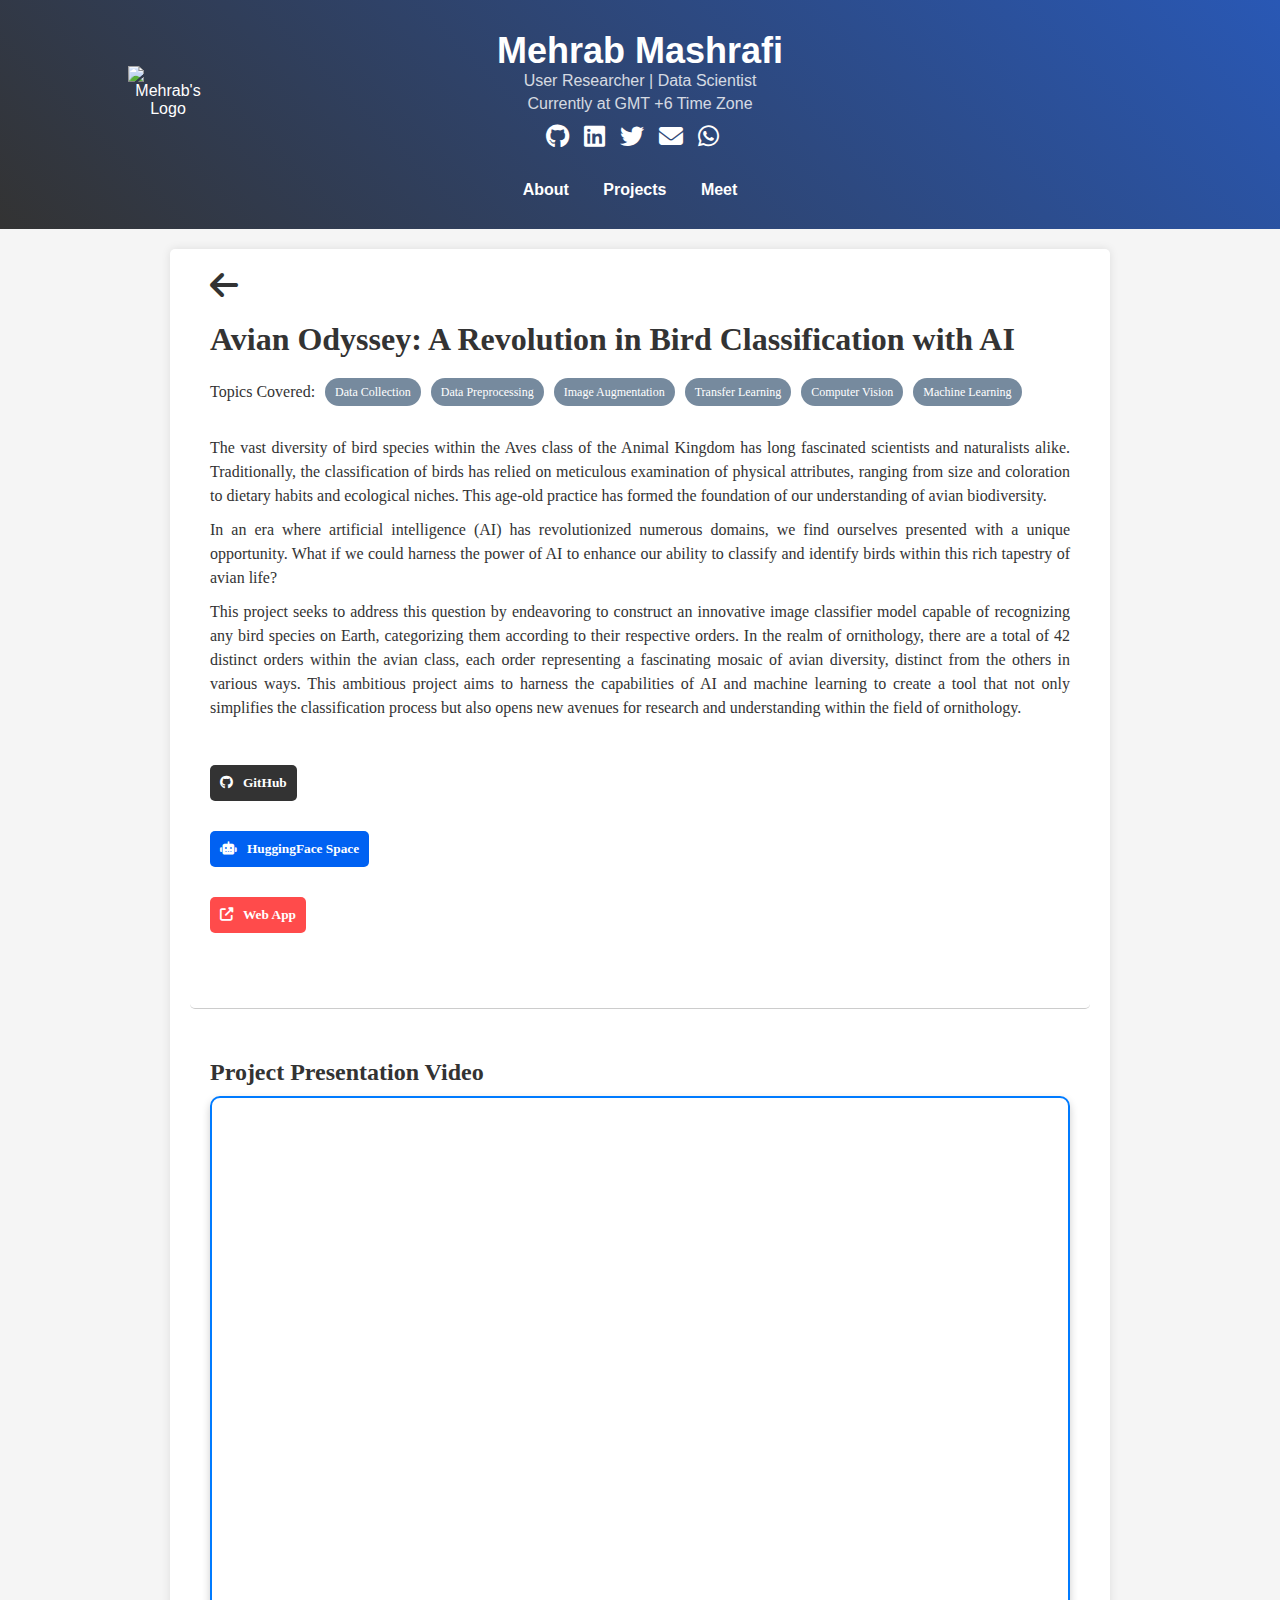
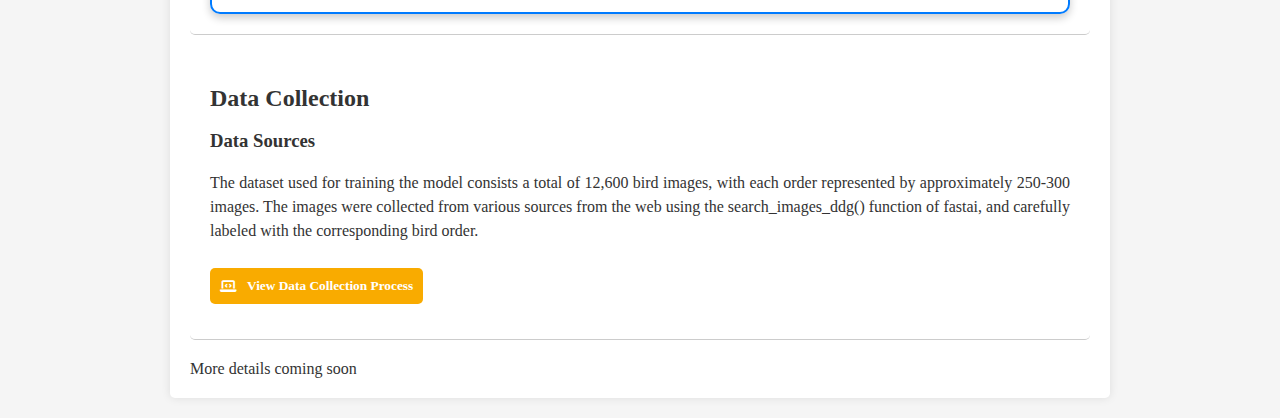
==== projects/aves-order-classifier.html @ ac67f6dd "Project files adjusted" ====
<!DOCTYPE html>
<html lang="en">
<head>
    <meta charset="UTF-8">
    <meta name="viewport" content="width=device-width, initial-scale=1.0">
    <title>Mehrab Mashrafi's Portfolio</title>
    <link rel="stylesheet" href="https://cdnjs.cloudflare.com/ajax/libs/font-awesome/6.3.0/css/all.min.css">
    <link rel="stylesheet" href="../style.css">
</head>
<body>
    <header>
        <div class="header-content">
            <div class="branding">
                <img src="..//resources/images/My Logo Gradient.svg" alt="Mehrab's Logo" class="logo"> <!-- Add your logo here -->
            </div>
            <h1>Mehrab Mashrafi</h1>
            <p>User Researcher | Data Scientist</p>
            <p>Currently at GMT +6 Time Zone</p>
            <div class="contact-icons">
                <a href="https://github.com/2mdipro7" target="_blank"><i class="fab fa-github"></i></a>
                <a href="https://www.linkedin.com/in/2mdipro7" target="_blank"><i class="fab fa-linkedin"></i></a>
                <a href="https://twitter.com/dipro7mufc" target="_blank"><i class="fab fa-twitter"></i></a>
                <a href="mailto:mm4mashrafi@gmail.com"><i class="fas fa-envelope"></i></a>
                <a href="https://wa.me/+8801794384135" target="_blank"><i class="fab fa-whatsapp"></i></a>
            </div>
            </div>
        </div>
        <nav>
            <ul>
                <li><a href="../index.html#about">About</a></li>
                <li><a href="../index.html#projects">Projects</a></li>
                <li><a href="https://calendly.com/2mdipro7" target="_blank">Meet</a></li>
            </ul>
        </nav>
    </header>

    <main>
        <a href="../index.html"  style="color: #333; margin-left: 20px;"><i class="fas fa-arrow-left fa-2x"></i></a>

        <section class="project-details">
            <h1>Avian Odyssey: A Revolution in Bird Classification with AI</h1>
                <p class="topics">
                    Topics Covered:
                    <span>Data Collection</span>
                    <span>Data Preprocessing</span>
                    <span>Image Augmentation</span>
                    <span>Transfer Learning</span>
                    <span>Computer Vision</span>
                    <span>Machine Learning</span>
                </p>    
            <p>
                The vast diversity of bird species within the Aves class of the Animal Kingdom has long fascinated scientists and naturalists alike. Traditionally, the classification of birds has relied on meticulous examination of physical attributes, ranging from size and coloration to dietary habits and ecological niches. This age-old practice has formed the foundation of our understanding of avian biodiversity.
            </p>
            <p>
                In an era where artificial intelligence (AI) has revolutionized numerous domains, we find ourselves presented with a unique opportunity. What if we could harness the power of AI to enhance our ability to classify and identify birds within this rich tapestry of avian life?
            </p>
            <p>
                This project seeks to address this question by endeavoring to construct an innovative image classifier model capable of recognizing any bird species on Earth, categorizing them according to their respective orders. In the realm of ornithology, there are a total of 42 distinct orders within the avian class, each order representing a fascinating mosaic of avian diversity, distinct from the others in various ways. This ambitious project aims to harness the capabilities of AI and machine learning to create a tool that not only simplifies the classification process but also opens new avenues for research and understanding within the field of ornithology.
            </p>
            <section class="project-links" style="border-bottom: none;">
                <ul style="list-style: none; margin-left: -60px;">
                    <li>
                        <a class="button github" href="https://github.com/2mdipro7/aves-order-classifier" target="_blank">
                            <i class="fab fa-github icon"></i>GitHub
                        </a>
                    </li>
                    <li>
                        <a class="button huggingface" href="https://huggingface.co/spaces/dipro7/aves-order-classifier" target="_blank">
                            <i class="fas fa-robot icon"></i>HuggingFace Space
                        </a>
                    </li>
                    <li>
                        <a class="button streamlit" href="https://2mdipro7.github.io/aves-order-classifier/" target="_blank">
                            <i class="fas fa-external-link-alt icon"></i>Web App
                        </a>
                    </li>
                </ul>
            </section>
        </section>

        <section class="project-video">
            <h2>Project Presentation Video</h2>
            <div class="video-container">
                <iframe width="560" height="315" src="https://www.youtube.com/embed/aUFeUa9xrOw" frameborder="0" allowfullscreen></iframe>
            </div>
        </section>

        <!-- Data Collection Section -->
        <section>
            <h2>Data Collection</h2>
            <article id="data-sources">
                <h3>Data Sources</h3>
                <p>
                    The dataset used for training the model consists a total of 12,600 bird images, with each order represented by approximately 250-300 images. The images were collected from various sources from the web using the search_images_ddg() function of fastai, and carefully labeled with the corresponding bird order.
                </p>
            </article>
            <ul style="list-style: none; margin-left: -40px;">
                <li>
                <a class="button colab" href="https://colab.research.google.com/drive/1MB6SqMxQL-d7uKEQTw1Bzv22m-Mi1ir7?usp=sharing" target="_blank">
                    <i class="fas fa-laptop-code icon"></i>View Data Collection Process
                </a>
            </li>
            </ul>
        </section>

        More details coming soon

    </main>
</body>
---- style.css ----
/* Reset some default styles */
body, h1, h2, p, ul {
    margin: 0;
    padding: 0;
}

/* Basic styling */
body {
    font-family: Georgia, 'Times New Roman', Times, serif;
    text-align: justify;
    background-color: #f5f5f5;
    color: #333;
    /*background-image: url('resources/images/benner_12.jpg'); /* Replace 'path/to/your/background-image.jpg' with the actual path to your image file */
    background-repeat: repeat; /* You can change this to 'repeat-x' or 'repeat-y' for different patterns */
    background-size: auto; /* Adjust the size as needed */
}

.branding {
    align-items: center;
    gap: 15px; /* space between logo and your name */
}

.header-content {
    position: relative;  /* make sure the header has relative positioning */
}

.logo {
    width: 80px; /* increased size from 50px to 80px */
    height: auto;
    position: absolute;
    top: 30%; 
    left: 10%; /* moved a bit more to the right */
}

/* CSS for Header */
header {
    font-family: Arial, Helvetica, sans-serif;
    background: linear-gradient(45deg, #333, #2958b5);
    color: #fff;
    text-align: center;
    padding: 20px 0;
    position: relative; /* Add position relative for pseudo-element */
}

header::before {
    content: "";
    position: absolute;
    top: 0;
    left: 0;
    right: 0;
    bottom: 0;
    background: url('path/to/your/background-image.jpg'); /* Add your background image path */
    opacity: 0.2; /* Adjust opacity as desired */
    z-index: -1; /* Place it behind the content */
}

header h1 {
    font-size: 36px;
}

/* CSS for smoother text in the header */
.header-content {
    margin-top: 10px; /* Add some top margin to separate from the name */
}

.header-content p {
    font-size: 16px; /* Adjust font size as needed for smoother appearance */
    margin-bottom: 5px; /* Add space between lines */
    opacity: 0.8; /* Adjust opacity for a subtle effect */
}

/* CSS for Contact Icons */
.contact-icons {
    display: flex;
    justify-content: center; /* Center-align icons horizontally */
    align-items: center; /* Center-align icons vertically */
    margin-top: 10px;
}

.contact-icons a {
    color: #fff; /* Set icon color to white */
    font-size: 24px; /* Increase icon size */
    margin-right: 15px; /* Adjust spacing between icons */
    text-decoration: none; /* Remove underlines from icons */
    transition: color 0.3s; /* Add hover effect for color change */
}

.contact-icons a:hover {
    color: #66b3e0; /* Change color on hover (adjust as needed) */
}

/* CSS for Navigation Bar */
nav {
    /*background: linear-gradient(45deg, #333, #603131); /* Replace with the actual background color of your header */
    /* Add any other styling you want for the navigation bar here */
    text-align: center;
    padding-top: 5px;
    margin-top: 20px;
    padding-bottom: 10px;
}

nav ul {
    list-style-type: none;
    text-align: center;
    padding-top: 5px;
}

nav li {
    display: inline;
    margin-right: 20px;
    padding: 5px;
}

nav a {
    text-decoration: none;
    color: #ffffff;
    font-weight: bold;
    transition: color 0.3s;
}

nav a:hover {
    color: #666;
}

main {
    max-width: 900px;
    margin: 20px auto;
    padding: 20px;
    background-color: #fff;
    border-radius: 5px;
    box-shadow: 0px 0px 10px rgba(0, 0, 0, 0.1);
}

h2 {
    font-size: 24px;
    margin-bottom: 10px;
}

/* Style for sections */
section {
    border-bottom: 1px solid #ccc;
    padding: 20px;
    margin-bottom: 20px;
    border-radius: 5px;
}

/* Style for section headings */
section h2 {
    font-size: 24px;
    margin-bottom: 10px;
}

/* Style for section content */
section p {
    font-size: 16px;
    line-height: 1.5; /* Improve readability with line spacing */
    margin-bottom: 10px;
}

/* Style for strong text (e.g., course names, job titles) */
section strong {
    font-weight: bold;
}

/* Add some spacing between sections */
section + section {
    margin-top: 30px;
}

/* CSS for Split Columns */
.split-columns {
    display: flex;
    justify-content: space-between;
    flex-wrap: wrap;
}

.column {
    flex: 1;
    width: 48%; /* Set to less than 50% to accommodate for spacing */
    margin-right: 2%; /* Add spacing between columns */
    background-color: #f9f9f9; /* Subtle background color for projects */
    padding: 20px;
    border-radius: 5px;
    box-shadow: 0 2px 4px rgba(0, 0, 0, 0.1); /* Subtle shadow */
    margin-bottom: 20px;
}

.column p {
    font-family: 'Gill Sans', 'Gill Sans MT', Calibri, 'Trebuchet MS', sans-serif;
}

/* Clear the margin on the last column to prevent horizontal scroll */
.column:last-child {
    margin-right: 0;
}

/* Employments */

.experience-entry {
    background-color: #f9f9f9; /* Subtle background color */
    padding: 20px;
    border-radius: 5px;
    box-shadow: 0 2px 4px rgba(0, 0, 0, 0.1); /* Subtle shadow */
    margin-bottom: 20px;
}

.experience-entry p {
    margin: 0;
    padding: 2px 0;
}

.employment-type {
    font-size: 0.8em; /* Smaller font size */
    color: #555; /* Slightly subdued color */
    font-style: italic;
}

.projects {
    background-color: #f9f9f9; /* Subtle background color for projects */
    padding: 20px;
    border-radius: 5px;
    box-shadow: 0 2px 4px rgba(0, 0, 0, 0.1); /* Subtle shadow */
    margin-bottom: 20px;
}
/* CSS for Links within <p> tags in the "Projects" section */
.projects p a {
    font-family: Georgia, 'Times New Roman', Times, serif;
    font-size: smaller;
    text-decoration: none; /* Remove underlines from links */
    color: #007BFF !important; /* Set the link color to a blue shade (adjust as needed) */
    font-weight: bold;
    transition: color 0.3s; /* Add a smooth color transition on hover */
}

.projects p a:hover {
    color: #0056b3 !important; /* Change link color on hover (adjust as needed) */
}
.projects:hover {
background-color: rgb(233, 235, 236);
}

.project-link {
    text-decoration: none; /* Remove underlines from links */
    color: inherit; /* Set the link color to a blue shade (adjust as needed) */
    font-weight: bold;
    transition: color 0.3s; /* Add a smooth color transition on hover */
}

.project-link:hover {
    color: #0056b3; /* Change link color on hover (adjust as needed) */
}


/* CSS for topic tags */
/* CSS for topic tags */
/* CSS for topic tags */
.topics {
    display: flex;
    flex-wrap: wrap;
    gap: 10px;
    align-items: center;
    margin-top: 20px;
    margin-bottom: 30px;
}

.topics span {
    background-color: #768a9e; /* Background color for tags */
    color: #fff; /* Text color for tags */
    border-radius: 20px; /* Rounded corners for tags */
    padding: 5px 10px; /* Spacing inside tags */
    font-size: 12px; /* Increase font size for better visibility */
}

/* Align tags vertically with the text */
.topics::before {
    font-weight: bold;
    display: inline-block;
    margin-right: 10px;
}


/* Individual Project Page */
/* CSS for unordered list (ul) */
section ul {
    list-style: square;
    padding: 0;
}

/* CSS for list items (li) */
section ul li {
    margin-left: 40px;
    margin-bottom: 10px;
    padding: 5px 0;
}

/* Style for links within list items */
section ul li a {
    text-decoration: none;
    color: #007BFF; /* Set the link color to a blue shade (adjust as needed) */
    font-weight: bold;
    transition: color 0.3s; /* Add a smooth color transition on hover */
}

/* Hover effect for links within list items */
section ul li a:hover {
    color: #ffffff; /* Change link color on hover (adjust as needed) */
}

/* CSS for Links within <p> tags in the "Projects" section */
section p a {
    font-family: Georgia, 'Times New Roman', Times, serif;
    font-size: smaller;
    text-decoration: none; /* Remove underlines from links */
    color: #007BFF !important; /* Set the link color to a blue shade (adjust as needed) */
    font-weight: bold;
    transition: color 0.3s; /* Add a smooth color transition on hover */
}

section p a:hover {
    color: #0056b3 !important; /* Change link color on hover (adjust as needed) */
}


/* CSS for the video container */
/* CSS for the video container */
.video-container {
    position: relative;
    padding-bottom: 56.25%; /* 16:9 aspect ratio */
    padding-top: 30px; /* Adjust for any additional content */
    height: 0;
    overflow: hidden;
    border: 2px solid #007BFF; /* Add a border */
    border-radius: 10px; /* Rounded corners */
    box-shadow: 0 4px 8px rgba(0, 0, 0, 0.2); /* Add a shadow effect */
}

/* Style for the embedded video */
.video-container iframe {
    position: absolute;
    top: 0;
    left: 0;
    width: 100%;
    height: 100%;
    border-radius: 8px; /* Match the border radius of the container */
}

/* Buttons */
.button {
    display: inline-flex;
    align-items: center;
    padding: 10px;
    margin-top: 10px;
    border: none;
    border-radius: 5px;
    color: #ffffff;
    text-decoration: none;
    font-weight: bold;
    transition: background-color 0.3s;
    font-size: smaller;
}
.github { background-color: #333; }
.github:hover { background-color: #555; }
.huggingface { background-color: #0061f2; }
.huggingface:hover { background-color: #0073f7; }
.streamlit { background-color: #ff4b4b; }
.streamlit:hover { background-color: #ff6666; }
.youtube { background-color: #FF0000; }
.youtube:hover { background-color: #ff3333; }
.tableau { background-color: #E97627; }
.tableau:hover { background-color: #EB8A45; }
.webapp {
    background-color: #4CAF50; /* Example color */
}
.webapp:hover {
    background-color: #45a049; /* Darker shade for hover effect */
}

.unavailable {
    background-color: #A9A9A9;
}
.unavailable:hover {
    background-color: #808080;
}
.proposal {
    background-color: #cce5f2;
}
.proposal:hover {
    background-color: #9bc3d8;
}

/* Colab Button Styles */
.colab {
    background-color: #f9ab00; /* Orange color for Colab */
}

.colab:hover {
    background-color: #e0a00e; /* Darker orange for hover effect */
}

        
.icon {
    margin-right: 10px;
}
.text {
    margin-top: 5px;
}

/*Footer */
footer {
    text-align: center;
    padding: 10px;
    background: linear-gradient(45deg, #333, #2958b5);
    color: #fff;
}

/* Responsive styles */
@media screen and (max-width: 768px) {
    nav ul {
        text-align: center;
    }
    nav li {
        display: block;
        margin-bottom: 10px;
    }
    body {
        text-align: left;
    }
    .logo {
        display: none;/
    }

    /* Adjust the starting position of the text */
    .header-text {
        margin-top: 70px; /* space equivalent to the height of the logo + some extra spacing */
    }
}



/* tables */
.table-responsive {
    overflow-x: auto; /* Enable horizontal scrolling */
}
table {
    width: 100%;
    max-width: 100%; /* Prevent any overflow on the table itself */
    margin-bottom: 1rem;
    border-collapse: collapse;
    margin-top: 20px;
}

table, th, td {
    border: 1px solid #ddd;
    text-align: left;
    padding: 8px;
    white-space: nowrap; /* Prevents cells from wrapping content to the next line */
}

th {
    background-color: #f2f2f2;
}

td {
    background-color: #ffffff;
}

/* Add your own color scheme and styling */
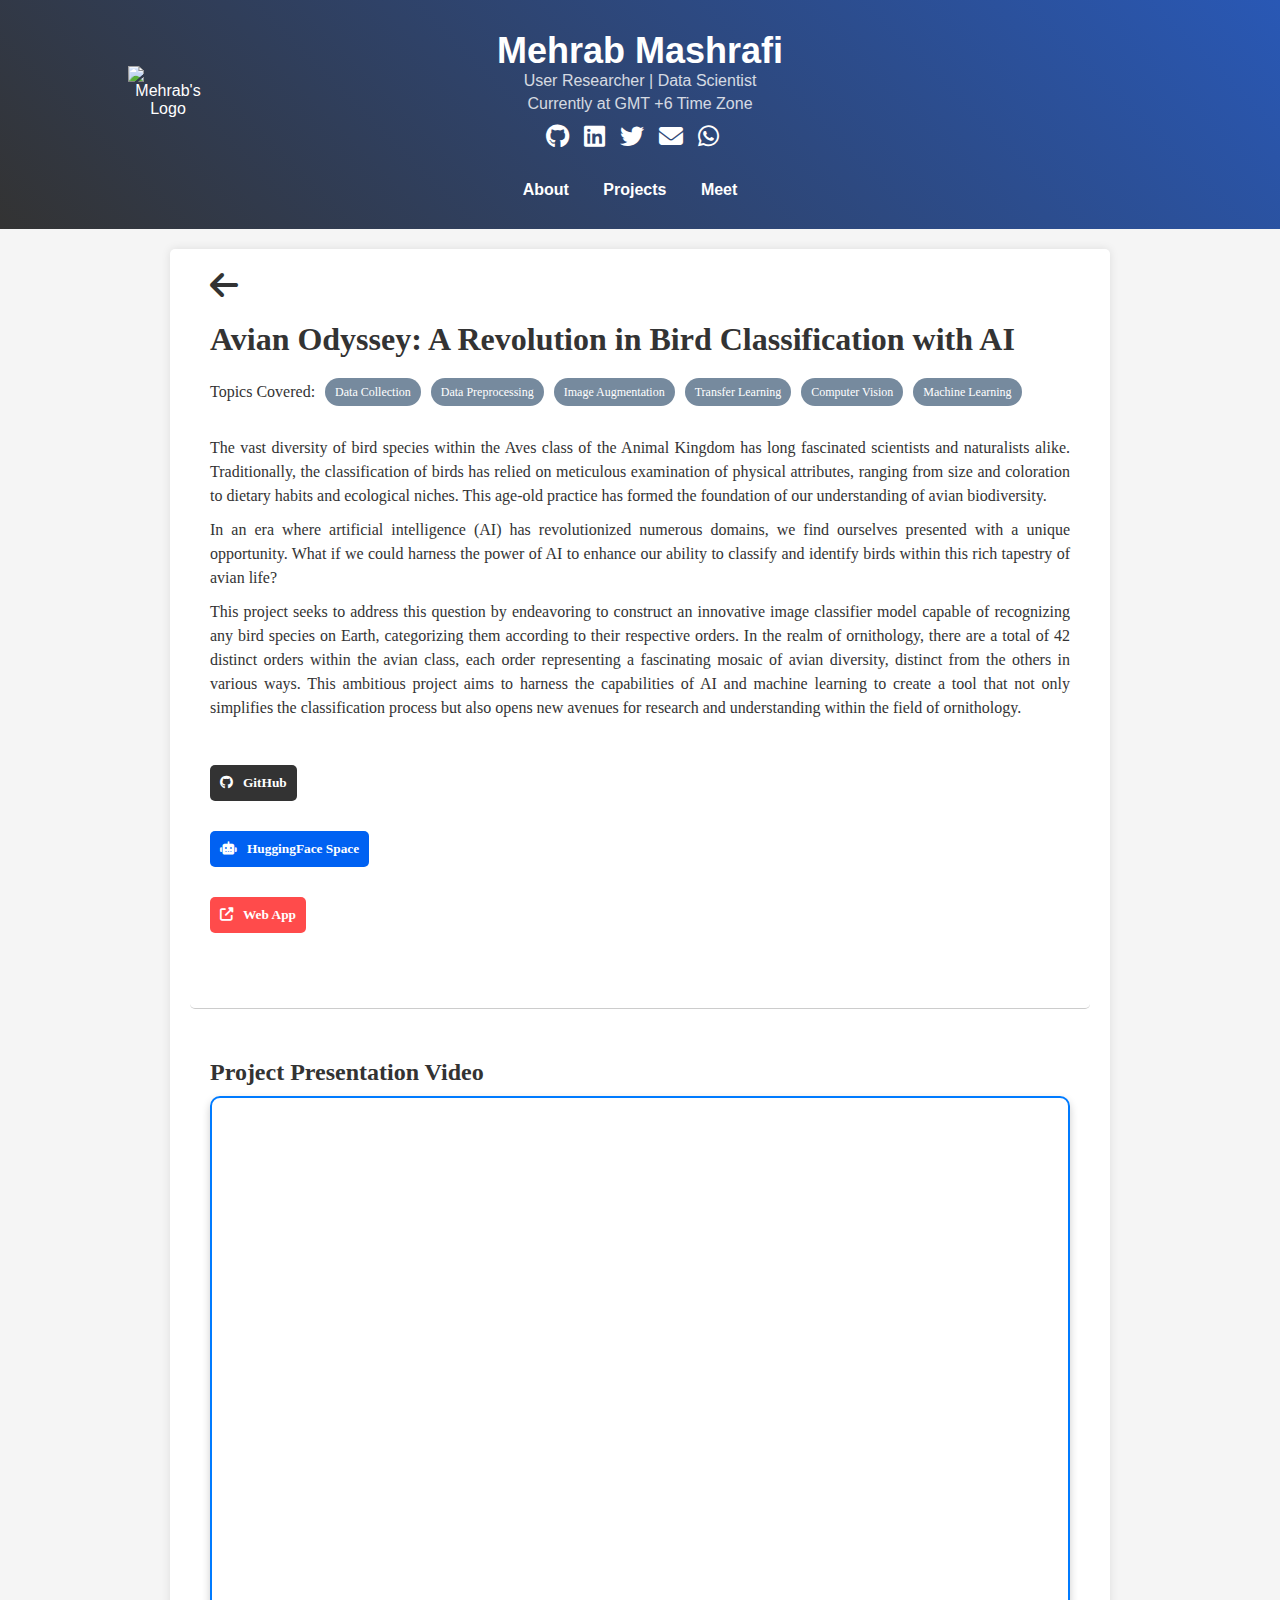
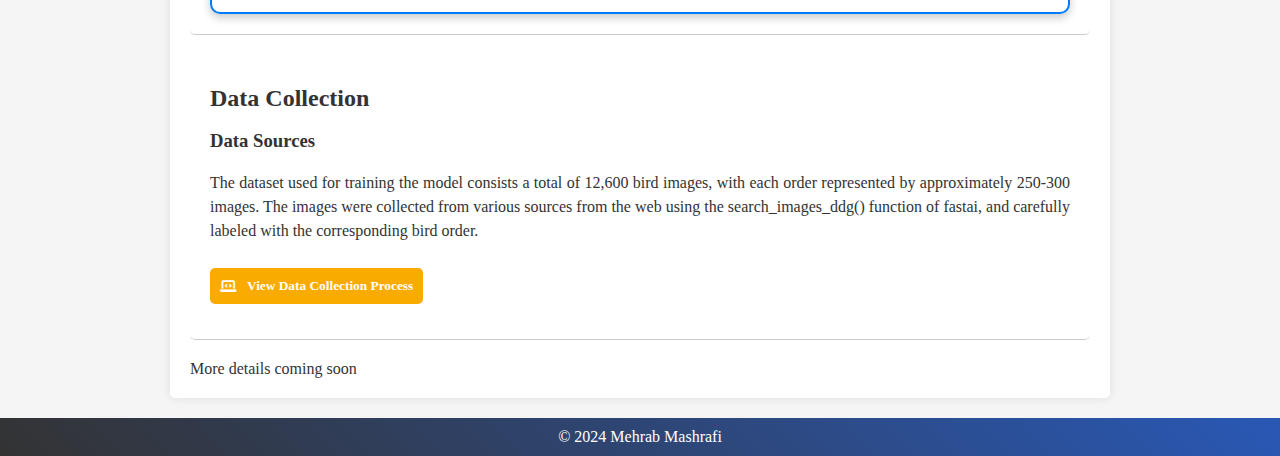
==== commit ee6c109e: "New links added" ====
--- a/projects/aves-order-classifier.html
+++ b/projects/aves-order-classifier.html
@@ -96,7 +96,7 @@
             </article>
             <ul style="list-style: none; margin-left: -40px;">
                 <li>
-                <a class="button colab" href="https://colab.research.google.com/drive/1MB6SqMxQL-d7uKEQTw1Bzv22m-Mi1ir7?usp=sharing" target="_blank">
+                <a class="button colab" href="https://colab.research.google.com/drive/1h-qdxxIuParMNaTFJZmngqZ-kojjW_tG?usp=sharing" target="_blank">
                     <i class="fas fa-laptop-code icon"></i>View Data Collection Process
                 </a>
             </li>
@@ -106,4 +106,7 @@
         More details coming soon
 
     </main>
+    <footer>
+        <p>&copy; 2024 Mehrab Mashrafi</p>
+    </footer>
 </body>--- a/style.css
+++ b/style.css
@@ -207,6 +207,19 @@
 .experience-entry p {
     margin: 0;
     padding: 2px 0;
+}
+
+.experience-entry a {
+    font-family: Georgia, 'Times New Roman', Times, serif;
+    font-size: smaller;
+    text-decoration: none; /* Remove underlines from links */
+    color: #007BFF !important; /* Set the link color to a blue shade (adjust as needed) */
+    font-weight: bold;
+    transition: color 0.3s; /* Add a smooth color transition on hover */
+}
+
+.experience-entry a:hover {
+    color: #0056b3 !important; /* Change link color on hover (adjust as needed) */
 }
 
 .employment-type {
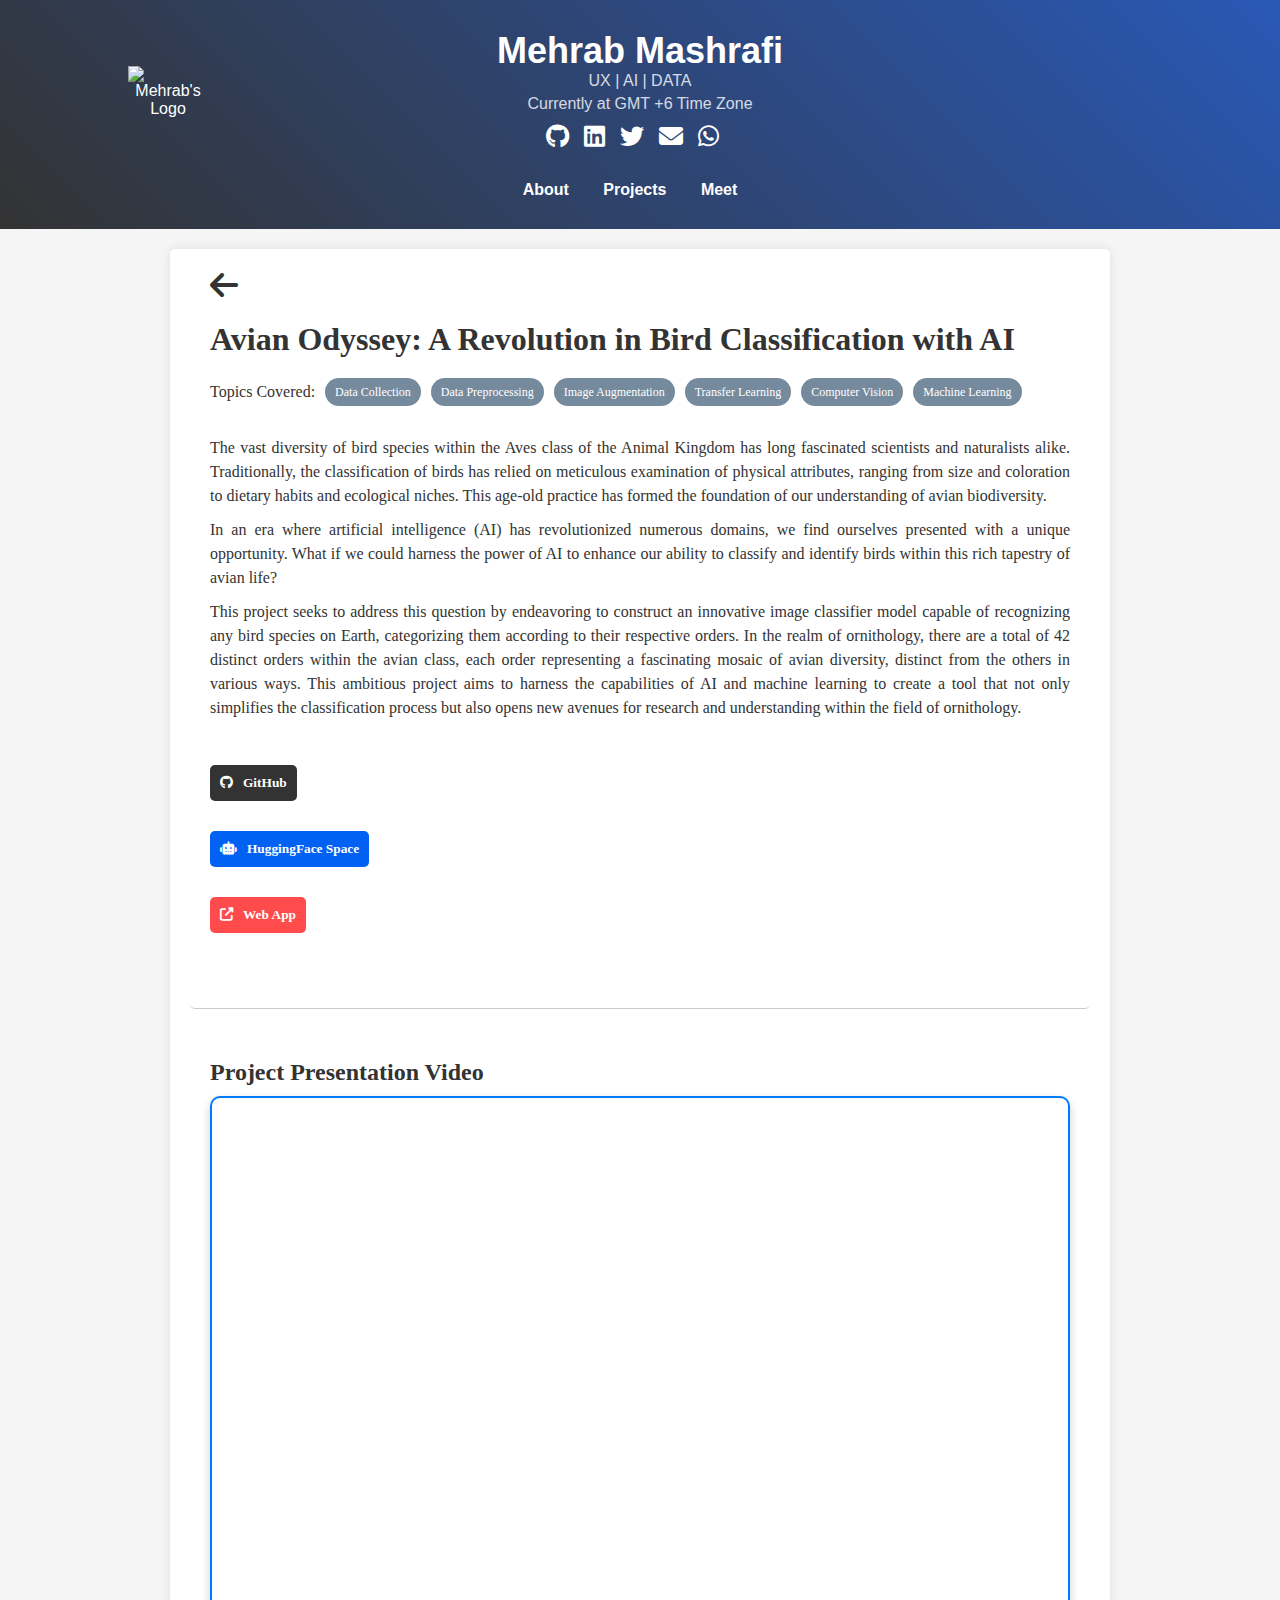
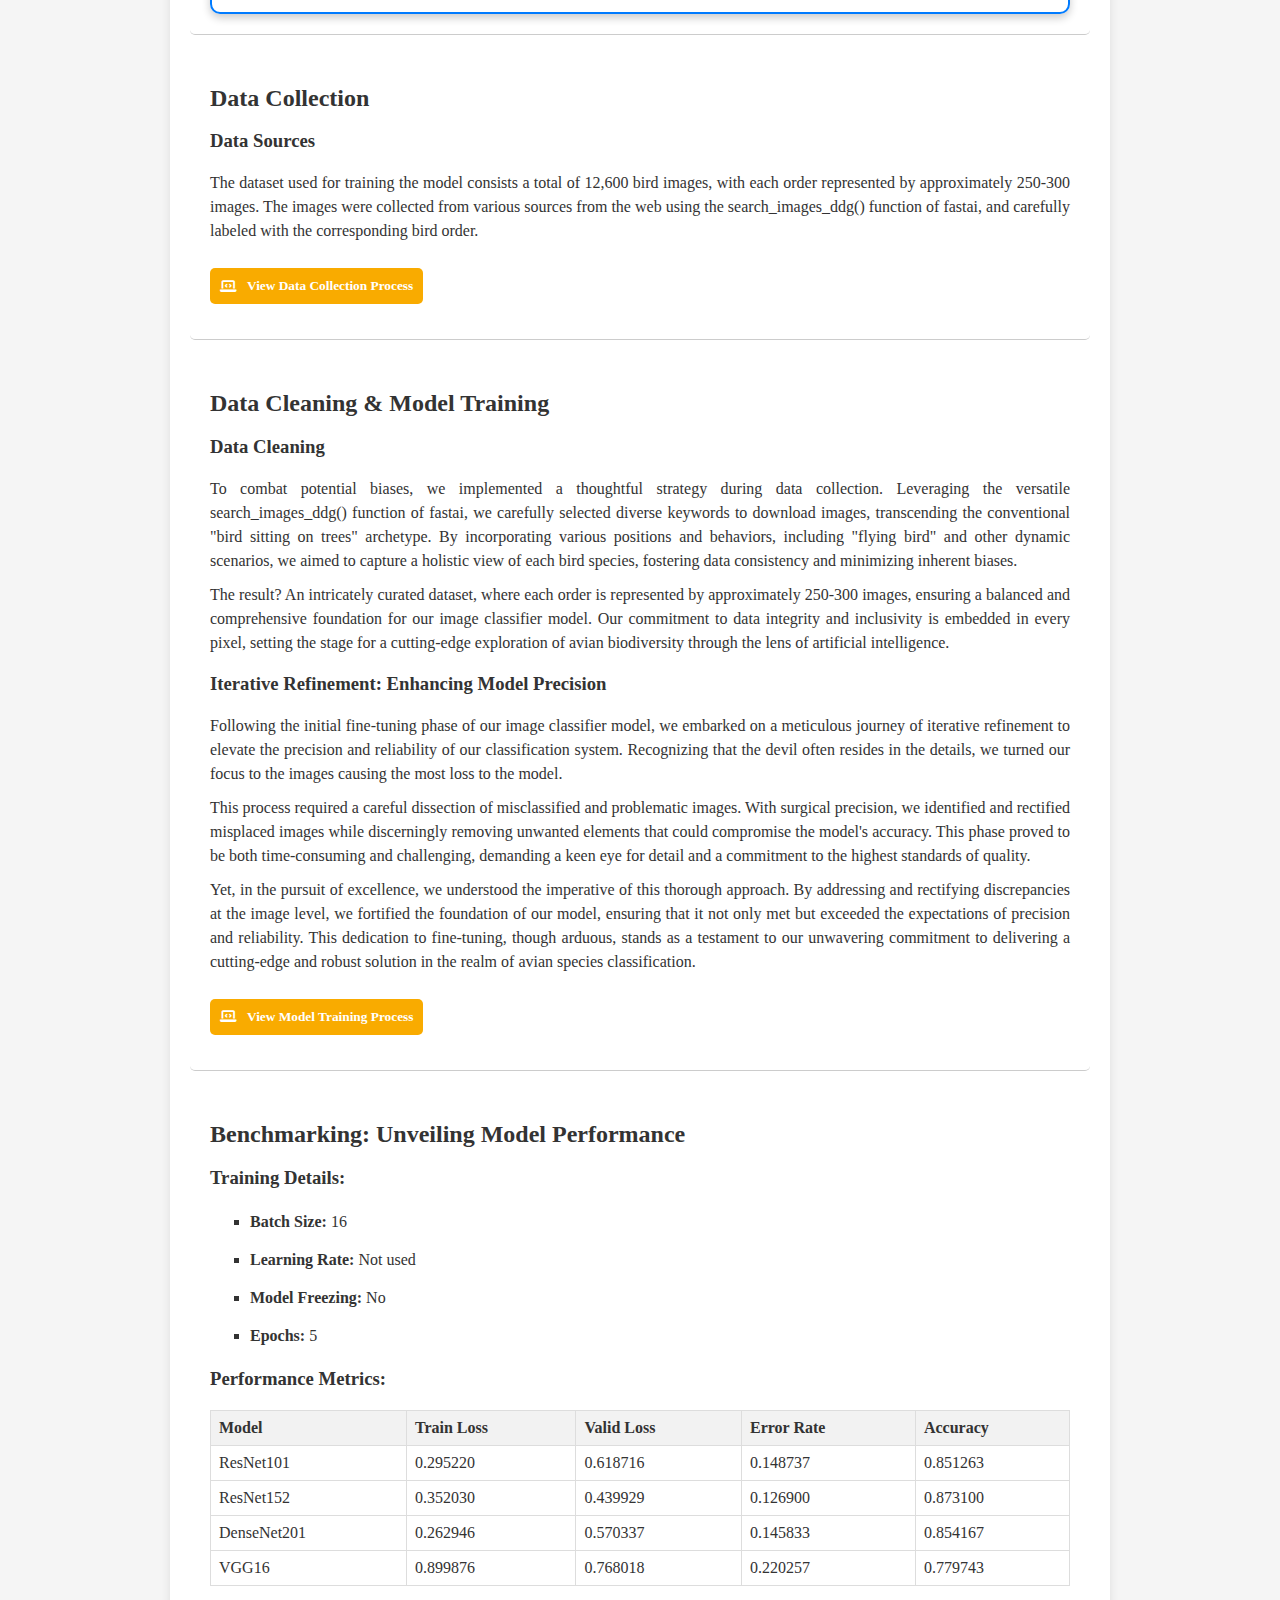
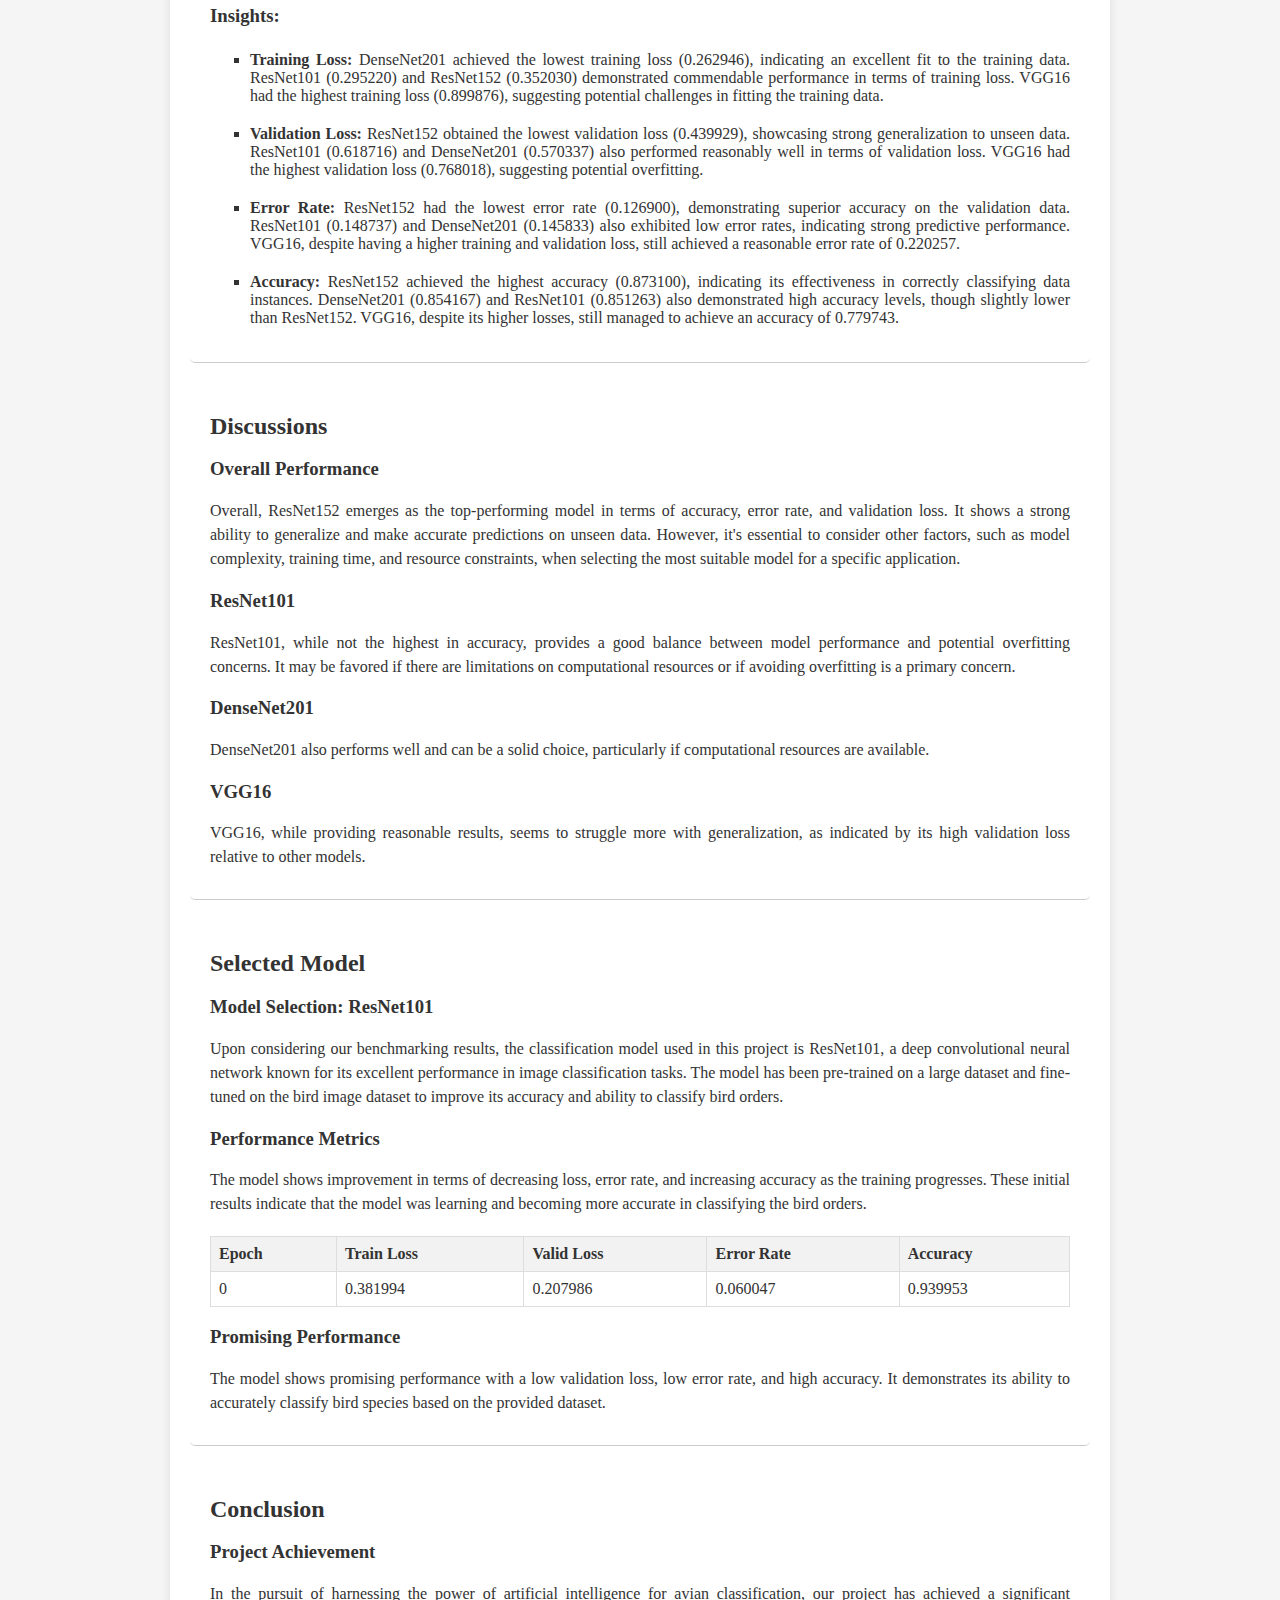
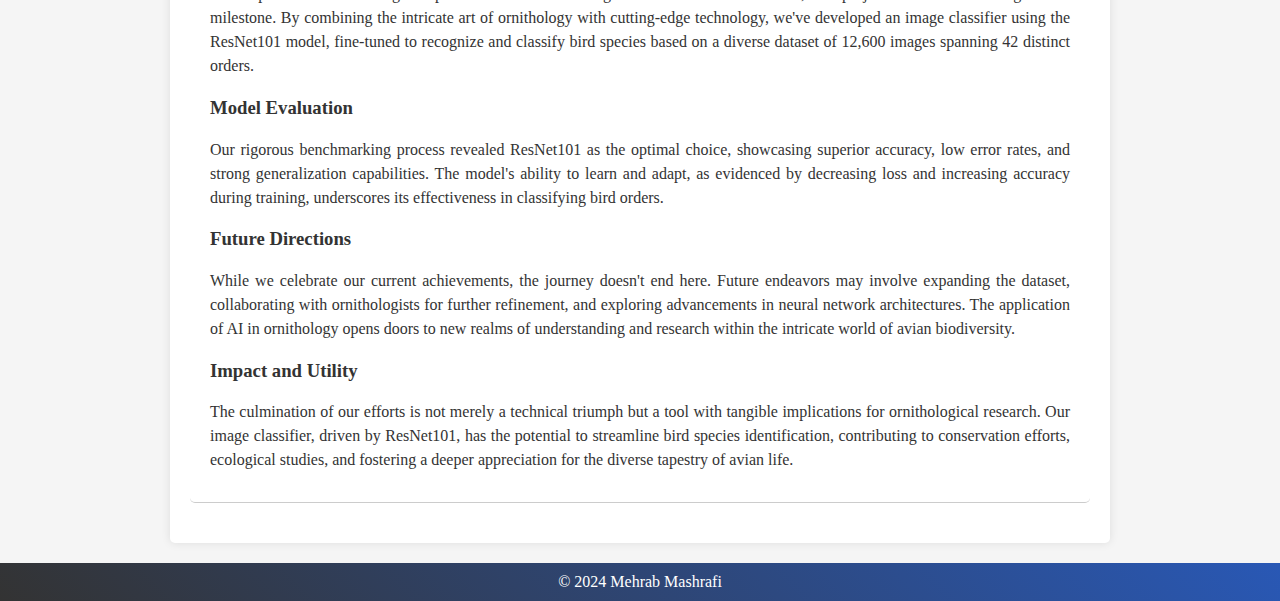
==== commit 5950e903: "Aves project updated" ====
--- a/projects/aves-order-classifier.html
+++ b/projects/aves-order-classifier.html
@@ -14,14 +14,14 @@
                 <img src="..//resources/images/My Logo Gradient.svg" alt="Mehrab's Logo" class="logo"> <!-- Add your logo here -->
             </div>
             <h1>Mehrab Mashrafi</h1>
-            <p>User Researcher | Data Scientist</p>
+            <p>UX | AI | DATA</p>
             <p>Currently at GMT +6 Time Zone</p>
             <div class="contact-icons">
                 <a href="https://github.com/2mdipro7" target="_blank"><i class="fab fa-github"></i></a>
                 <a href="https://www.linkedin.com/in/2mdipro7" target="_blank"><i class="fab fa-linkedin"></i></a>
                 <a href="https://twitter.com/dipro7mufc" target="_blank"><i class="fab fa-twitter"></i></a>
                 <a href="mailto:mm4mashrafi@gmail.com"><i class="fas fa-envelope"></i></a>
-                <a href="https://wa.me/+8801794384135" target="_blank"><i class="fab fa-whatsapp"></i></a>
+                <a href="https://wa.me/+8801646302935" target="_blank"><i class="fab fa-whatsapp"></i></a>
             </div>
             </div>
         </div>
@@ -101,9 +101,222 @@
                 </a>
             </li>
             </ul>
-        </section>
-
-        More details coming soon
+            
+        </section>
+
+        <!-- Data Collection Section -->
+        <section>
+            <h2>Data Cleaning & Model Training</h2>
+            <article id="data-sources">
+                <h3>Data Cleaning</h3>
+                <p>
+                    To combat potential biases, we implemented a thoughtful strategy during data collection. Leveraging the versatile search_images_ddg() function of fastai, we carefully selected diverse keywords to download images, transcending the conventional "bird sitting on trees" archetype. By incorporating various positions and behaviors, including "flying bird" and other dynamic scenarios, we aimed to capture a holistic view of each bird species, fostering data consistency and minimizing inherent biases.
+                </p>
+                <p>
+                    The result? An intricately curated dataset, where each order is represented by approximately 250-300 images, ensuring a balanced and comprehensive foundation for our image classifier model. Our commitment to data integrity and inclusivity is embedded in every pixel, setting the stage for a cutting-edge exploration of avian biodiversity through the lens of artificial intelligence.
+                </p>
+                <h3>Iterative Refinement: Enhancing Model Precision</h4>
+                <p>
+                    Following the initial fine-tuning phase of our image classifier model, we embarked on a meticulous journey of iterative refinement to elevate the precision and reliability of our classification system. Recognizing that the devil often resides in the details, we turned our focus to the images causing the most loss to the model.
+                </p>
+                <p>
+                    This process required a careful dissection of misclassified and problematic images. With surgical precision, we identified and rectified misplaced images while discerningly removing unwanted elements that could compromise the model's accuracy. This phase proved to be both time-consuming and challenging, demanding a keen eye for detail and a commitment to the highest standards of quality.
+                </p>
+                <p>
+                    Yet, in the pursuit of excellence, we understood the imperative of this thorough approach. By addressing and rectifying discrepancies at the image level, we fortified the foundation of our model, ensuring that it not only met but exceeded the expectations of precision and reliability. This dedication to fine-tuning, though arduous, stands as a testament to our unwavering commitment to delivering a cutting-edge and robust solution in the realm of avian species classification.
+                </p>
+            </article>
+            <ul style="list-style: none; margin-left: -40px;">
+                <li>
+                <a class="button colab" href="https://colab.research.google.com/drive/1tVWtdZHjHMkCVCv2aIystVrcg8JB1XiH?usp=sharing" target="_blank">
+                    <i class="fas fa-laptop-code icon"></i>View Model Training Process
+                </a>
+            </li>
+            </ul>
+            
+        </section>
+
+        <section>
+            <h2>Benchmarking: Unveiling Model Performance</h2>
+        
+            <article id="training-details">
+                <h3>Training Details:</h3>
+                <ul>
+                    <li><strong>Batch Size:</strong> 16</li>
+                    <li><strong>Learning Rate:</strong> Not used</li>
+                    <li><strong>Model Freezing:</strong> No</li>
+                    <li><strong>Epochs:</strong> 5</li>
+                </ul>
+            </article>
+        
+            <article id="performance-metrics">
+                <h3>Performance Metrics:</h3>
+                <table>
+                    <thead>
+                        <tr>
+                            <th>Model</th>
+                            <th>Train Loss</th>
+                            <th>Valid Loss</th>
+                            <th>Error Rate</th>
+                            <th>Accuracy</th>
+                        </tr>
+                    </thead>
+                    <tbody>
+                        <tr>
+                            <td>ResNet101</td>
+                            <td>0.295220</td>
+                            <td>0.618716</td>
+                            <td>0.148737</td>
+                            <td>0.851263</td>
+                        </tr>
+                        <tr>
+                            <td>ResNet152</td>
+                            <td>0.352030</td>
+                            <td>0.439929</td>
+                            <td>0.126900</td>
+                            <td>0.873100</td>
+                        </tr>
+                        <tr>
+                            <td>DenseNet201</td>
+                            <td>0.262946</td>
+                            <td>0.570337</td>
+                            <td>0.145833</td>
+                            <td>0.854167</td>
+                        </tr>
+                        <tr>
+                            <td>VGG16</td>
+                            <td>0.899876</td>
+                            <td>0.768018</td>
+                            <td>0.220257</td>
+                            <td>0.779743</td>
+                        </tr>
+                    </tbody>
+                </table>
+            </article>
+        
+            <article id="insights">
+                <h3>Insights:</h3>
+                <ul>
+                    <li><strong>Training Loss:</strong> DenseNet201 achieved the lowest training loss (0.262946), indicating an excellent fit to the training data. ResNet101 (0.295220) and ResNet152 (0.352030) demonstrated commendable performance in terms of training loss. VGG16 had the highest training loss (0.899876), suggesting potential challenges in fitting the training data.</li>
+                    <li><strong>Validation Loss:</strong> ResNet152 obtained the lowest validation loss (0.439929), showcasing strong generalization to unseen data. ResNet101 (0.618716) and DenseNet201 (0.570337) also performed reasonably well in terms of validation loss. VGG16 had the highest validation loss (0.768018), suggesting potential overfitting.</li>
+                    <li><strong>Error Rate:</strong> ResNet152 had the lowest error rate (0.126900), demonstrating superior accuracy on the validation data. ResNet101 (0.148737) and DenseNet201 (0.145833) also exhibited low error rates, indicating strong predictive performance. VGG16, despite having a higher training and validation loss, still achieved a reasonable error rate of 0.220257.</li>
+                    <li><strong>Accuracy:</strong> ResNet152 achieved the highest accuracy (0.873100), indicating its effectiveness in correctly classifying data instances. DenseNet201 (0.854167) and ResNet101 (0.851263) also demonstrated high accuracy levels, though slightly lower than ResNet152. VGG16, despite its higher losses, still managed to achieve an accuracy of 0.779743.</li>
+                </ul>
+            </article>
+        </section>
+        
+        <section>
+            <h2>Discussions</h2>
+        
+            <article id="overall-performance">
+                <h3>Overall Performance</h3>
+                <p>
+                    Overall, ResNet152 emerges as the top-performing model in terms of accuracy, error rate, and validation loss. It shows a strong ability to generalize and make accurate predictions on unseen data. However, it's essential to consider other factors, such as model complexity, training time, and resource constraints, when selecting the most suitable model for a specific application.
+                </p>
+            </article>
+        
+            <article id="resnet101">
+                <h3>ResNet101</h3>
+                <p>
+                    ResNet101, while not the highest in accuracy, provides a good balance between model performance and potential overfitting concerns. It may be favored if there are limitations on computational resources or if avoiding overfitting is a primary concern.
+                </p>
+            </article>
+        
+            <article id="densenet201">
+                <h3>DenseNet201</h3>
+                <p>
+                    DenseNet201 also performs well and can be a solid choice, particularly if computational resources are available.
+                </p>
+            </article>
+        
+            <article id="vgg16">
+                <h3>VGG16</h3>
+                <p>
+                    VGG16, while providing reasonable results, seems to struggle more with generalization, as indicated by its high validation loss relative to other models.
+                </p>
+            </article>
+        
+        </section>
+        
+        <section>
+            <h2>Selected Model</h2>
+        
+            <article id="selected-model-details">
+                <h3>Model Selection: ResNet101</h3>
+                <p>
+                    Upon considering our benchmarking results, the classification model used in this project is ResNet101, a deep convolutional neural network known for its excellent performance in image classification tasks. The model has been pre-trained on a large dataset and fine-tuned on the bird image dataset to improve its accuracy and ability to classify bird orders.
+                </p>
+            </article>
+        
+            <article id="performance-metrics">
+                <h3>Performance Metrics</h3>
+                <p>
+                    The model shows improvement in terms of decreasing loss, error rate, and increasing accuracy as the training progresses. These initial results indicate that the model was learning and becoming more accurate in classifying the bird orders.
+                </p>
+                <table>
+                    <thead>
+                        <tr>
+                            <th>Epoch</th>
+                            <th>Train Loss</th>
+                            <th>Valid Loss</th>
+                            <th>Error Rate</th>
+                            <th>Accuracy</th>
+                        </tr>
+                    </thead>
+                    <tbody>
+                        <tr>
+                            <td>0</td>
+                            <td>0.381994</td>
+                            <td>0.207986</td>
+                            <td>0.060047</td>
+                            <td>0.939953</td>
+                        </tr>
+                    </tbody>
+                </table>
+            </article>
+        
+            <article id="promising-performance">
+                <h3>Promising Performance</h3>
+                <p>
+                    The model shows promising performance with a low validation loss, low error rate, and high accuracy. It demonstrates its ability to accurately classify bird species based on the provided dataset.
+                </p>
+            </article>
+        
+        </section>
+        
+        <section>
+            <h2>Conclusion</h2>
+        
+            <article id="project-achievement">
+                <h3>Project Achievement</h3>
+                <p>
+                    In the pursuit of harnessing the power of artificial intelligence for avian classification, our project has achieved a significant milestone. By combining the intricate art of ornithology with cutting-edge technology, we've developed an image classifier using the ResNet101 model, fine-tuned to recognize and classify bird species based on a diverse dataset of 12,600 images spanning 42 distinct orders.
+                </p>
+            </article>
+        
+            <article id="model-evaluation">
+                <h3>Model Evaluation</h3>
+                <p>
+                    Our rigorous benchmarking process revealed ResNet101 as the optimal choice, showcasing superior accuracy, low error rates, and strong generalization capabilities. The model's ability to learn and adapt, as evidenced by decreasing loss and increasing accuracy during training, underscores its effectiveness in classifying bird orders.
+                </p>
+            </article>
+        
+            <article id="future-directions">
+                <h3>Future Directions</h3>
+                <p>
+                    While we celebrate our current achievements, the journey doesn't end here. Future endeavors may involve expanding the dataset, collaborating with ornithologists for further refinement, and exploring advancements in neural network architectures. The application of AI in ornithology opens doors to new realms of understanding and research within the intricate world of avian biodiversity.
+                </p>
+            </article>
+        
+            <article id="impact-and-utility">
+                <h3>Impact and Utility</h3>
+                <p>
+                    The culmination of our efforts is not merely a technical triumph but a tool with tangible implications for ornithological research. Our image classifier, driven by ResNet101, has the potential to streamline bird species identification, contributing to conservation efforts, ecological studies, and fostering a deeper appreciation for the diverse tapestry of avian life.
+                </p>
+            </article>
+        
+        </section>
+        
 
     </main>
     <footer>
--- a/style.css
+++ b/style.css
@@ -214,7 +214,6 @@
     font-size: smaller;
     text-decoration: none; /* Remove underlines from links */
     color: #007BFF !important; /* Set the link color to a blue shade (adjust as needed) */
-    font-weight: bold;
     transition: color 0.3s; /* Add a smooth color transition on hover */
 }
 
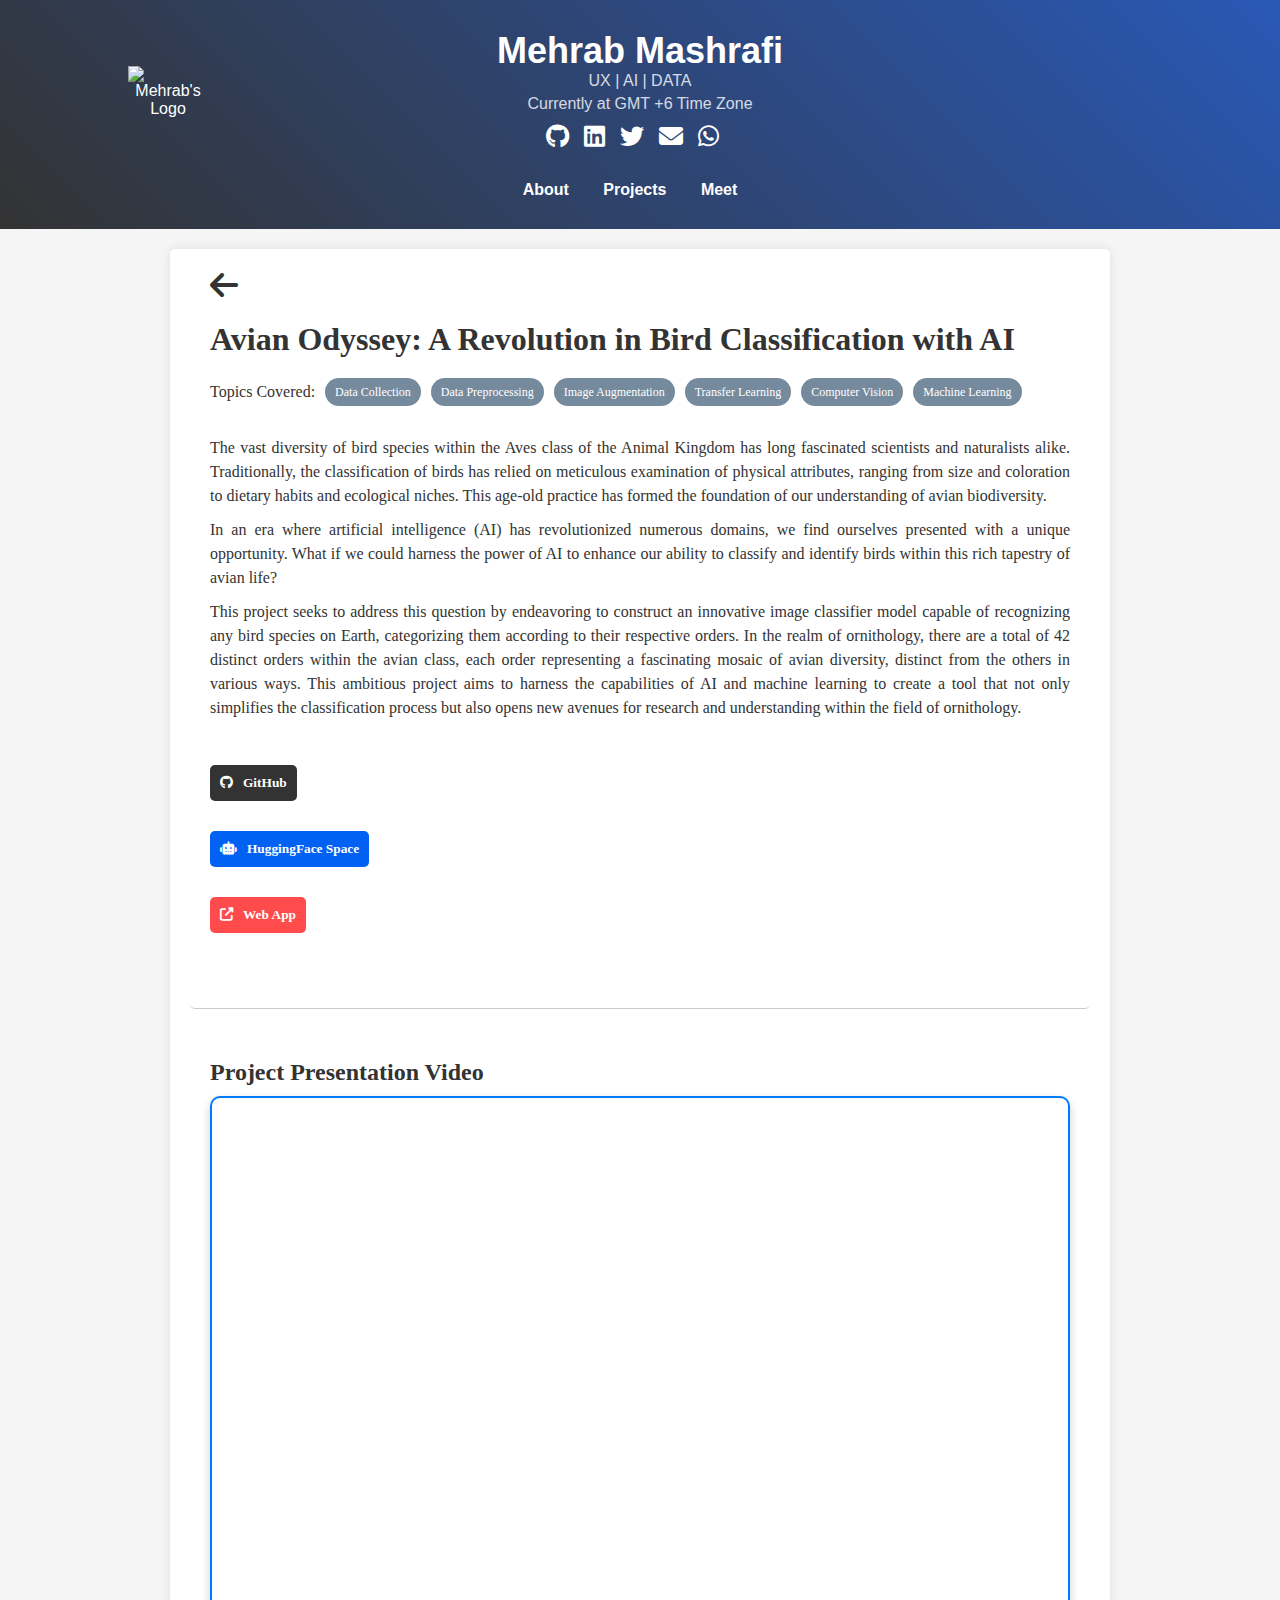
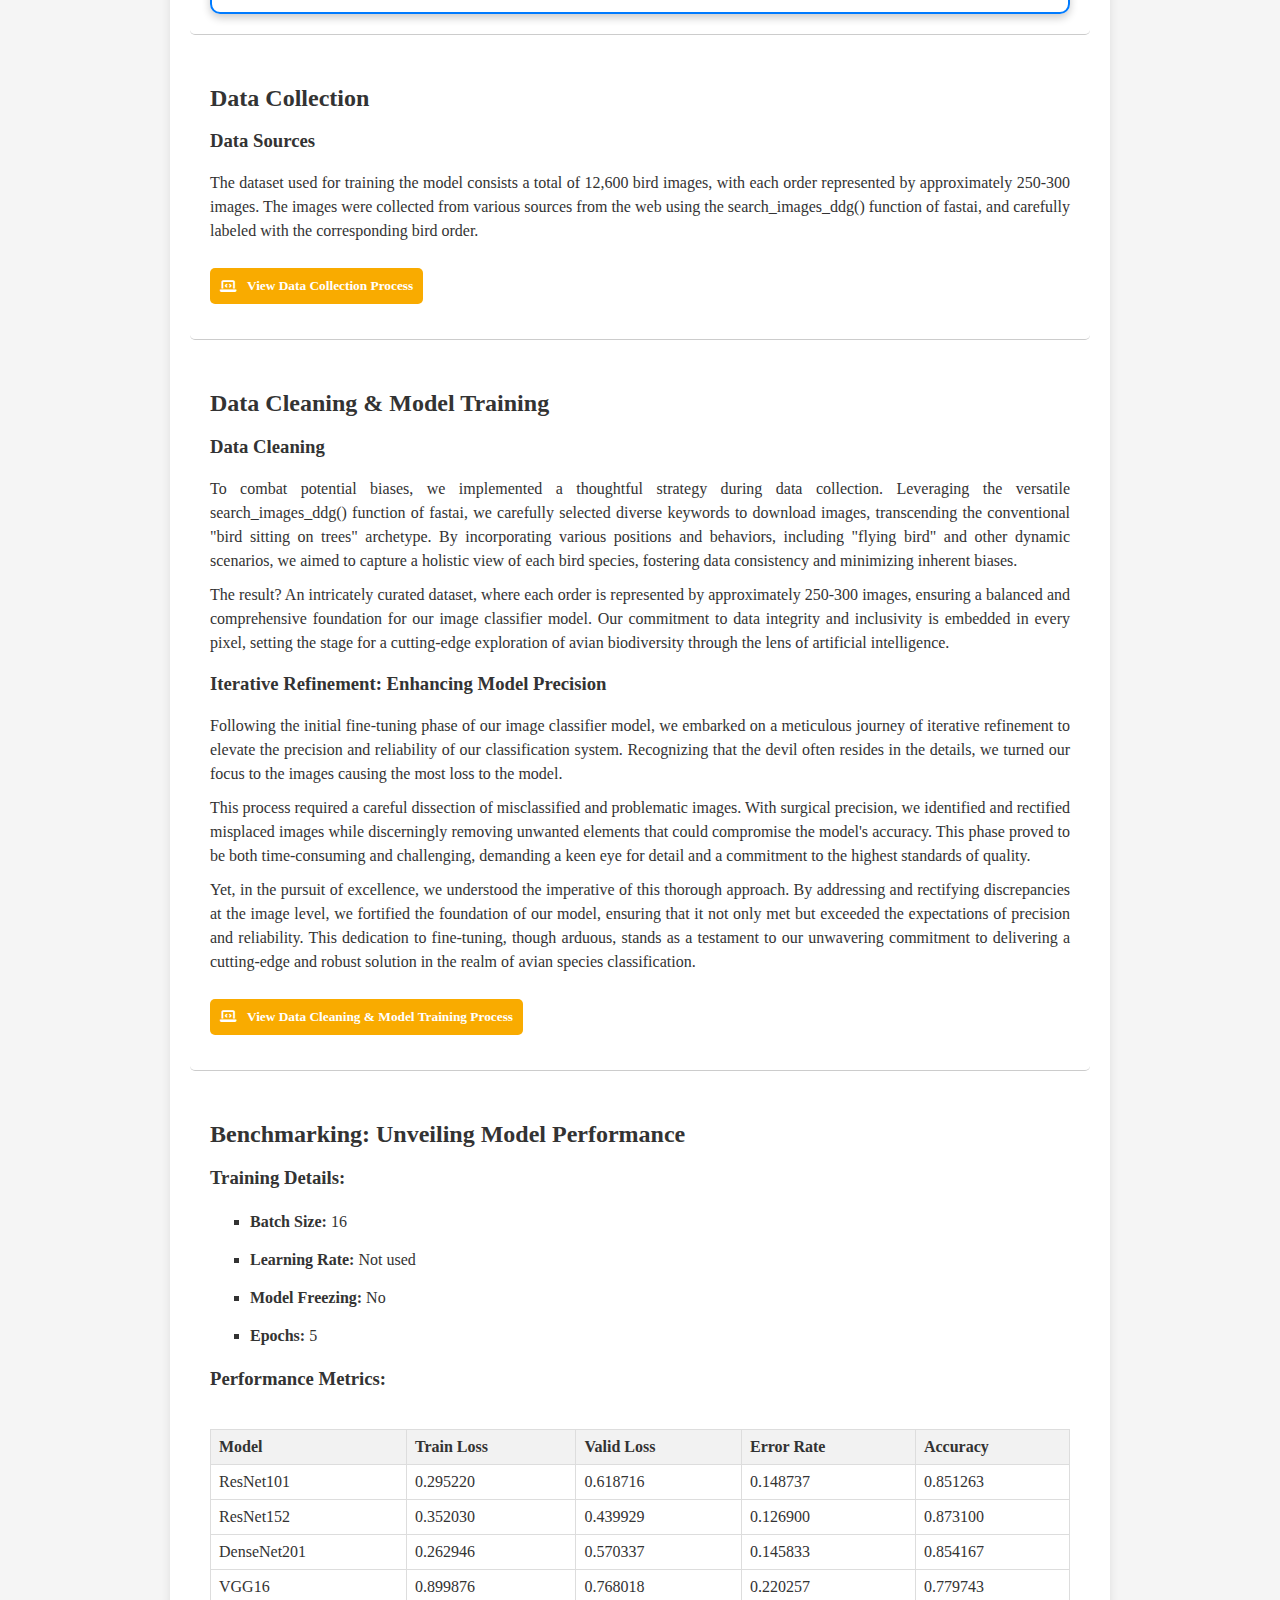
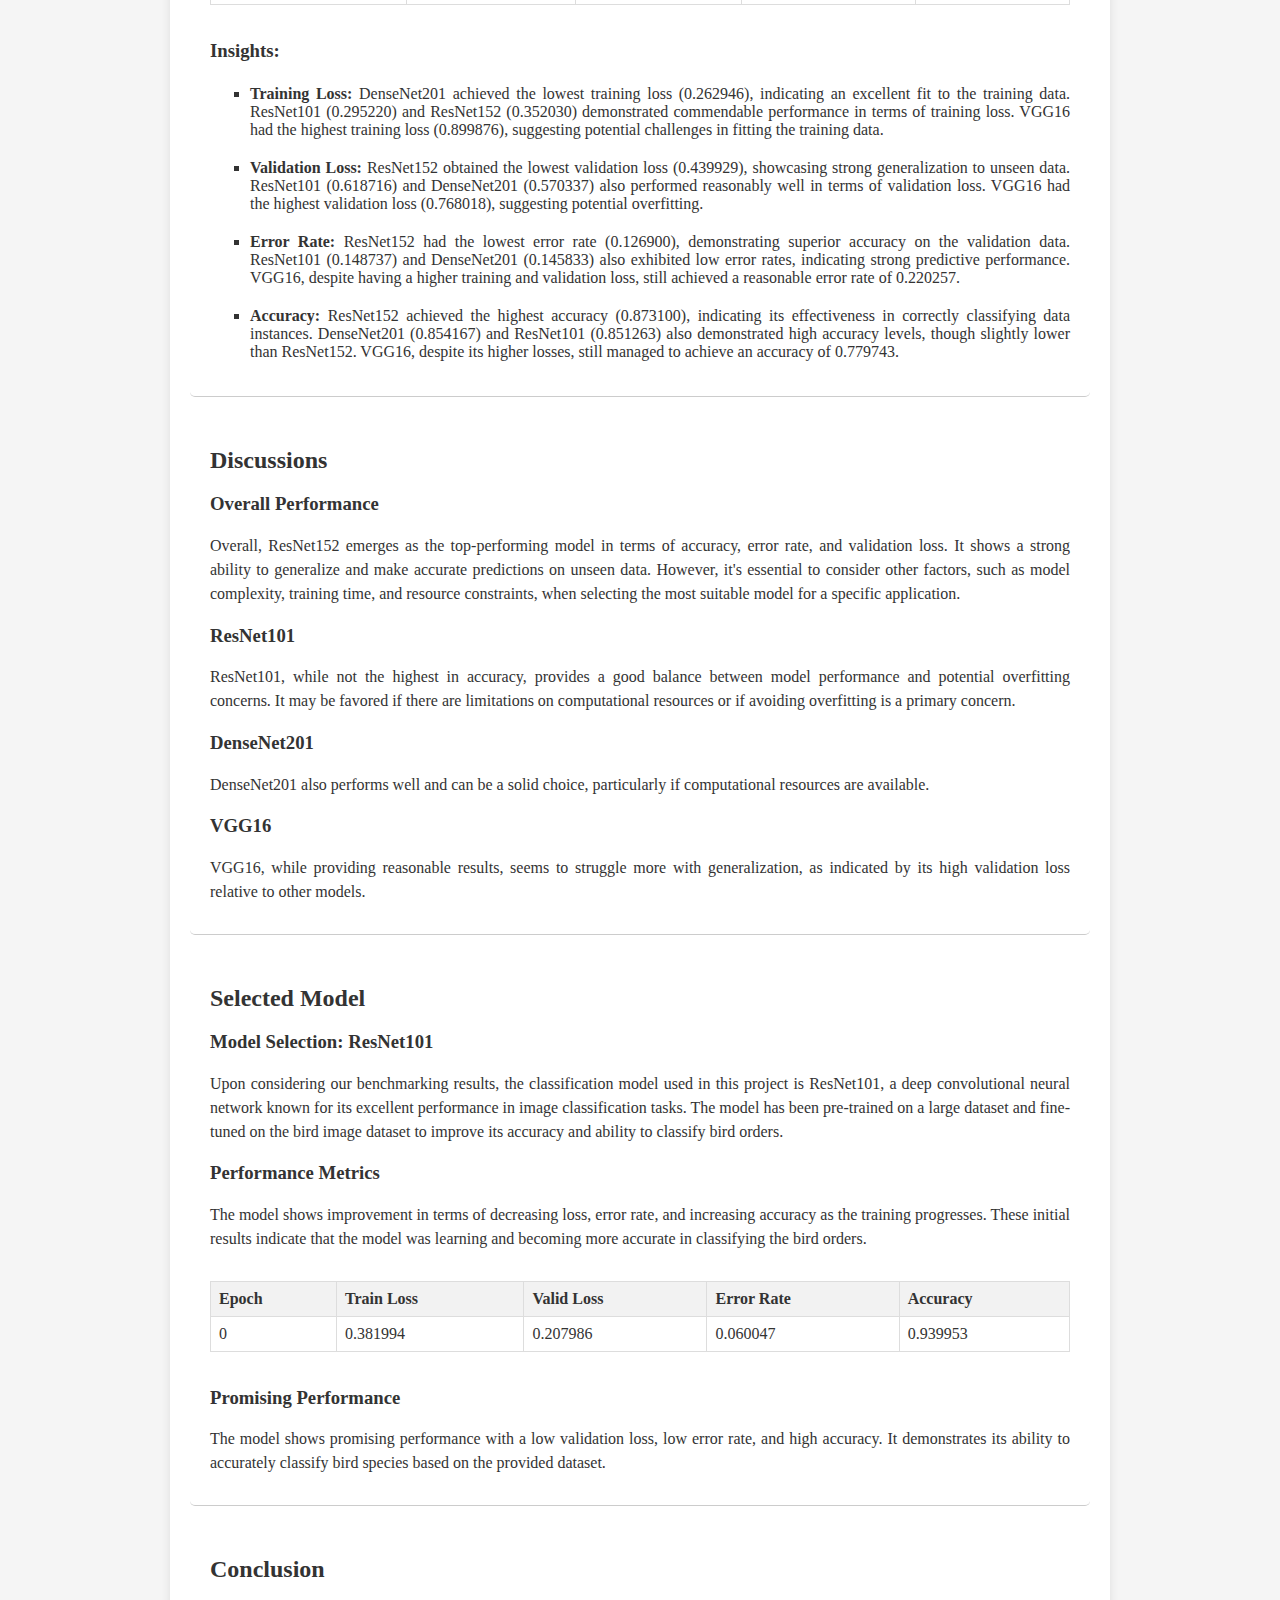
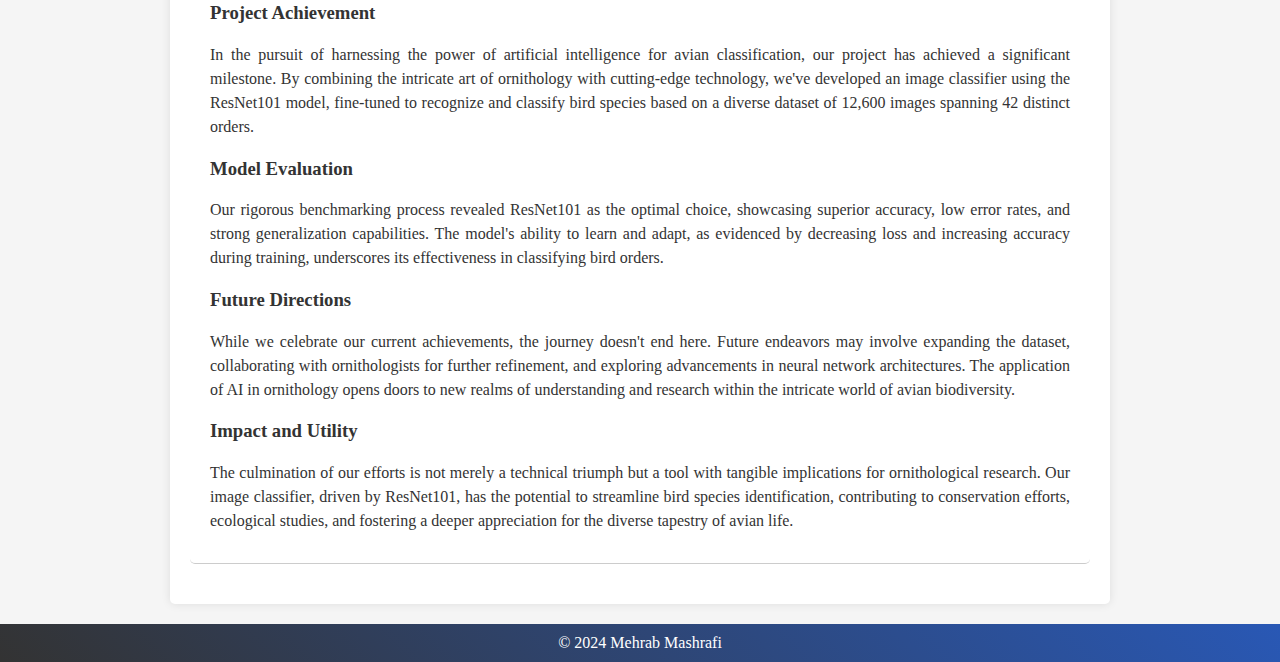
==== commit 5f2b418f: "Responsive tables added" ====
--- a/projects/aves-order-classifier.html
+++ b/projects/aves-order-classifier.html
@@ -129,11 +129,11 @@
             <ul style="list-style: none; margin-left: -40px;">
                 <li>
                 <a class="button colab" href="https://colab.research.google.com/drive/1tVWtdZHjHMkCVCv2aIystVrcg8JB1XiH?usp=sharing" target="_blank">
-                    <i class="fas fa-laptop-code icon"></i>View Model Training Process
+                    <i class="fas fa-laptop-code icon"></i>View Data Cleaning & Model Training Process
                 </a>
             </li>
             </ul>
-            
+
         </section>
 
         <section>
@@ -151,6 +151,7 @@
         
             <article id="performance-metrics">
                 <h3>Performance Metrics:</h3>
+                <div class="table-responsive">
                 <table>
                     <thead>
                         <tr>
@@ -192,6 +193,7 @@
                         </tr>
                     </tbody>
                 </table>
+                </div>
             </article>
         
             <article id="insights">
@@ -253,6 +255,7 @@
                 <p>
                     The model shows improvement in terms of decreasing loss, error rate, and increasing accuracy as the training progresses. These initial results indicate that the model was learning and becoming more accurate in classifying the bird orders.
                 </p>
+                <div class="table-responsive">
                 <table>
                     <thead>
                         <tr>
@@ -273,6 +276,7 @@
                         </tr>
                     </tbody>
                 </table>
+                </div>
             </article>
         
             <article id="promising-performance">
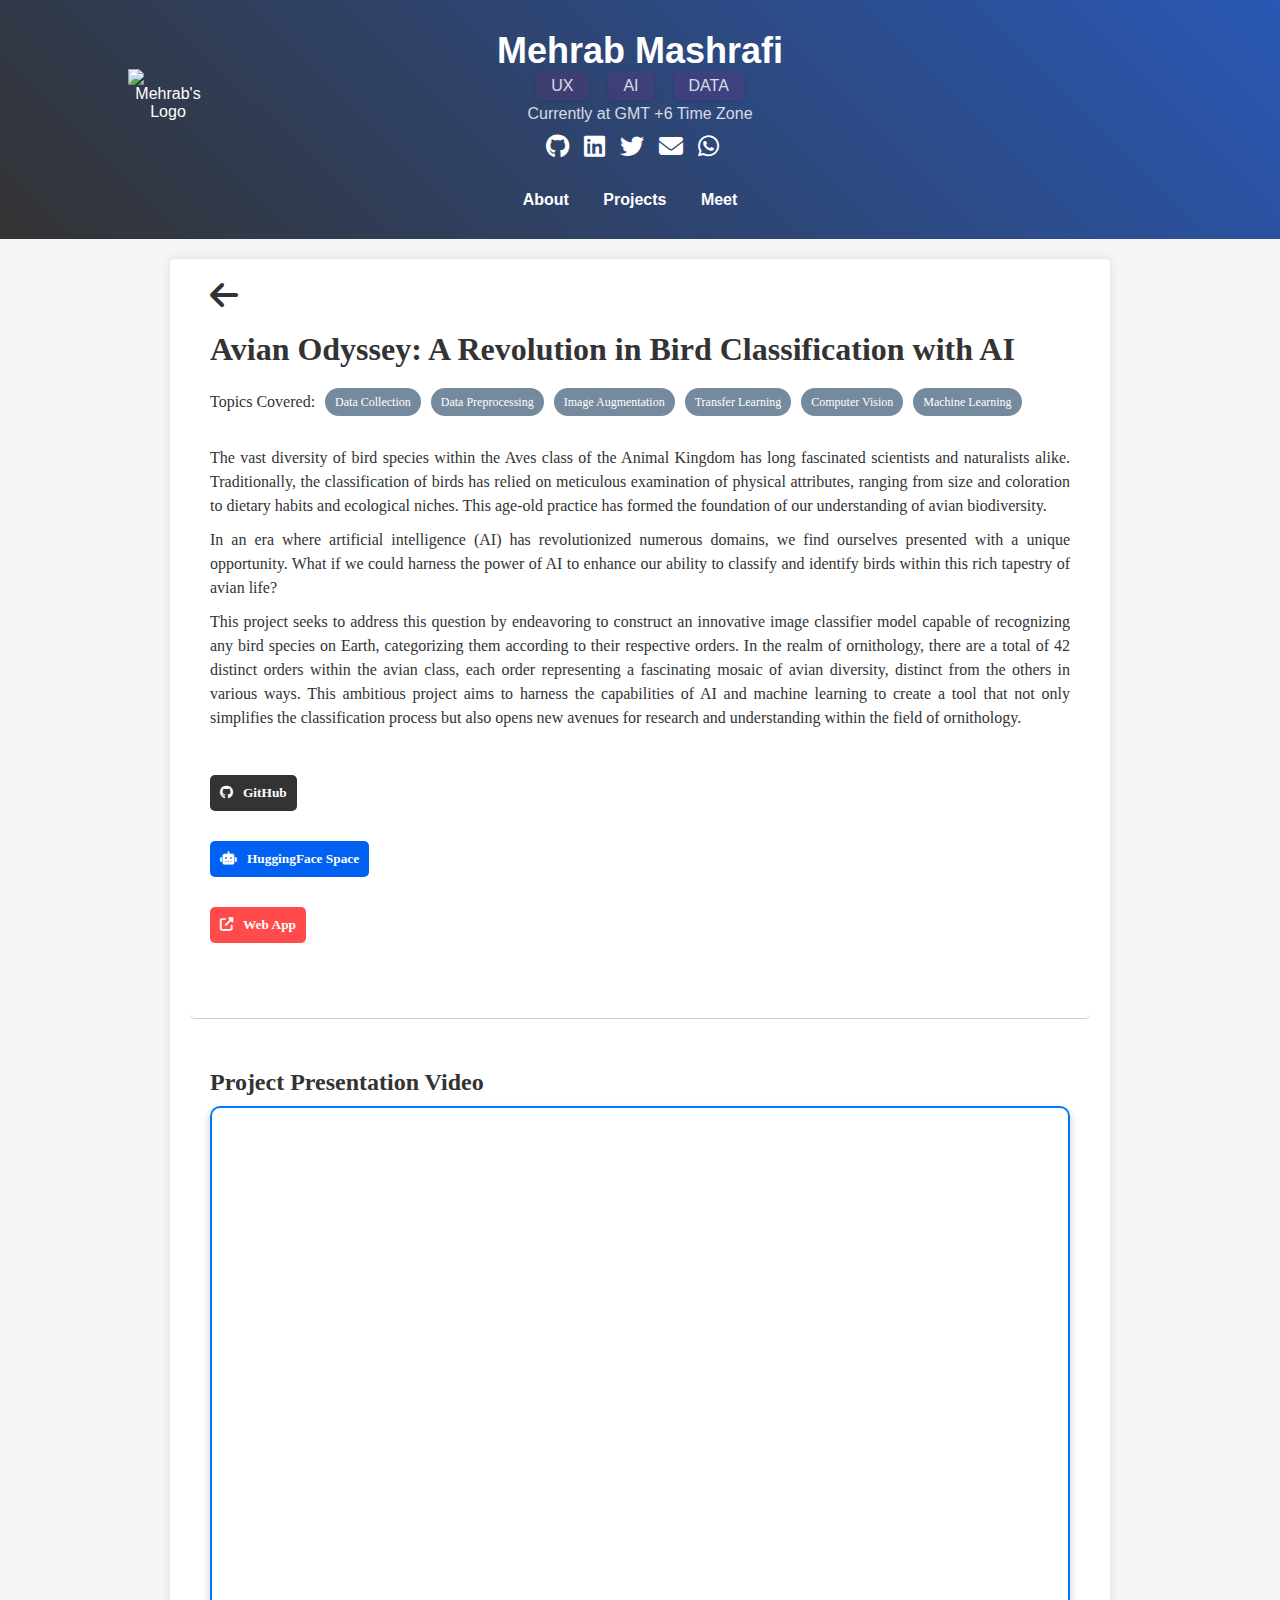
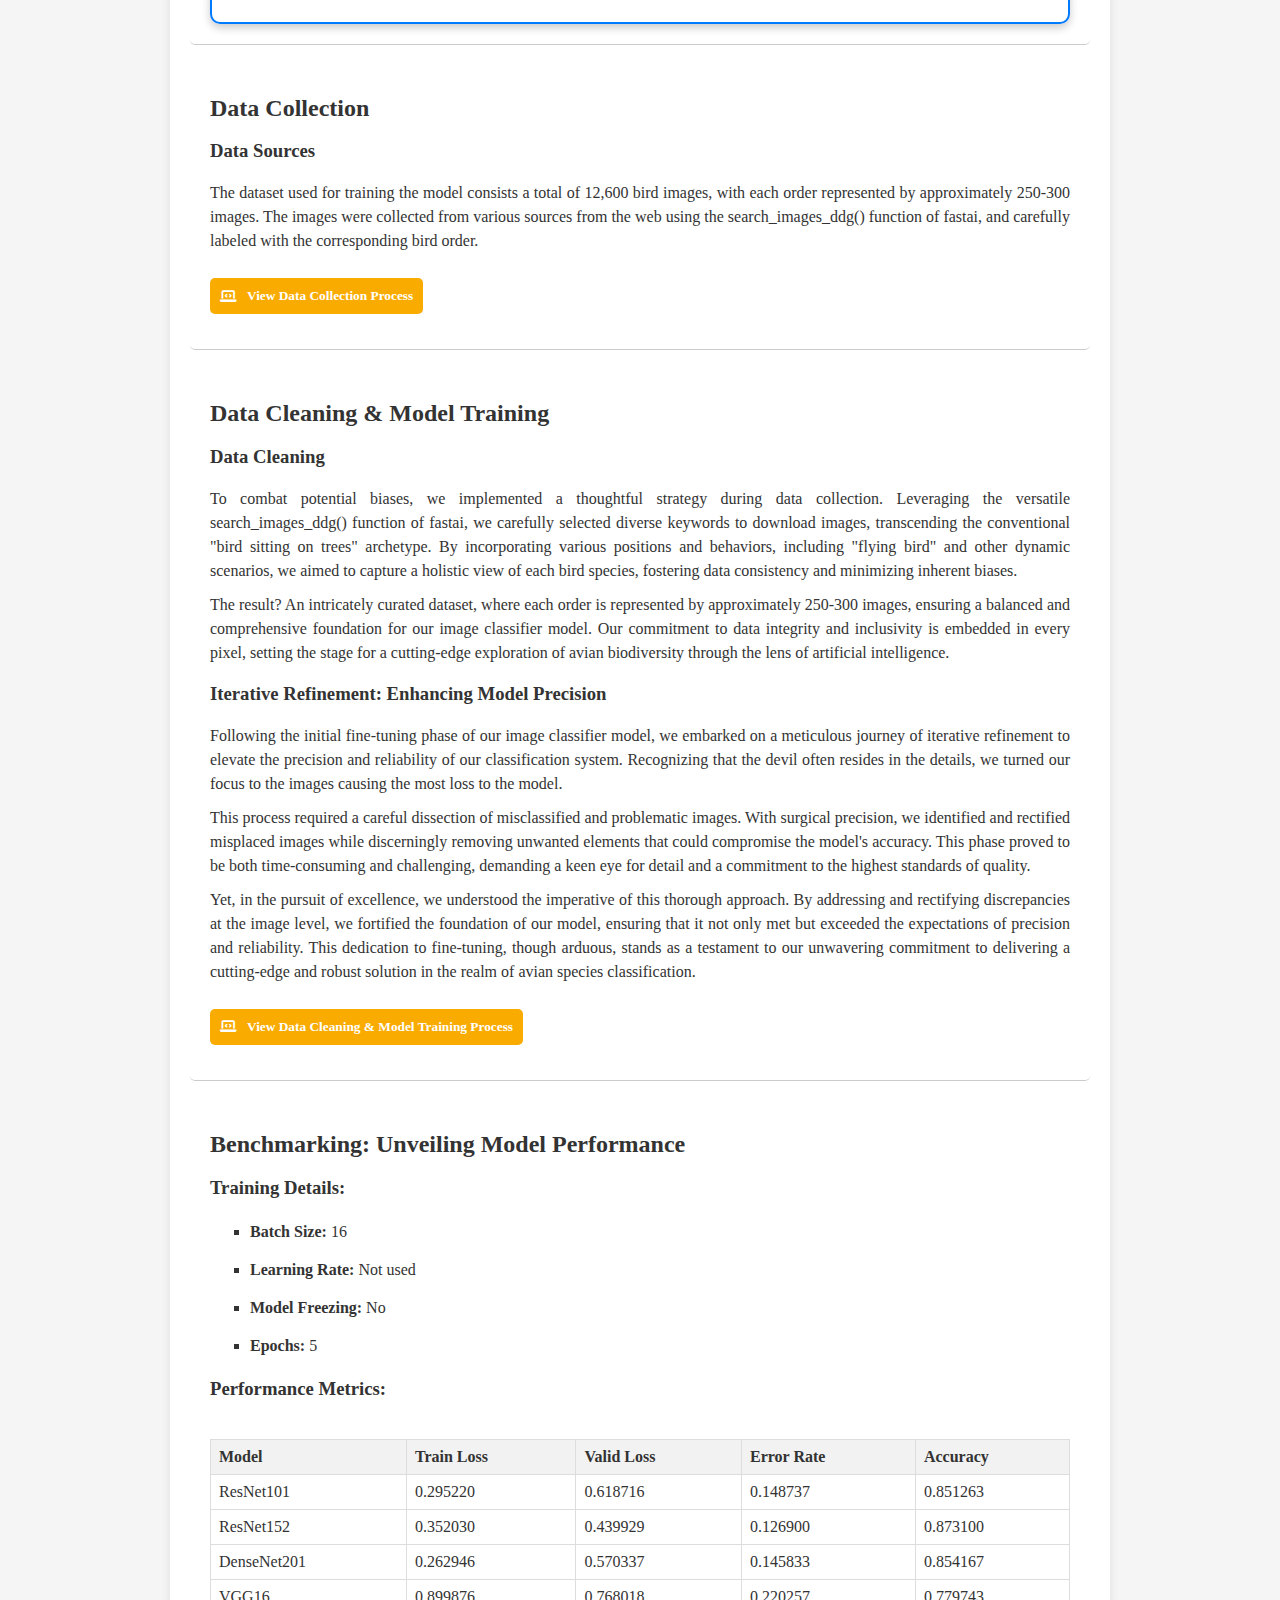
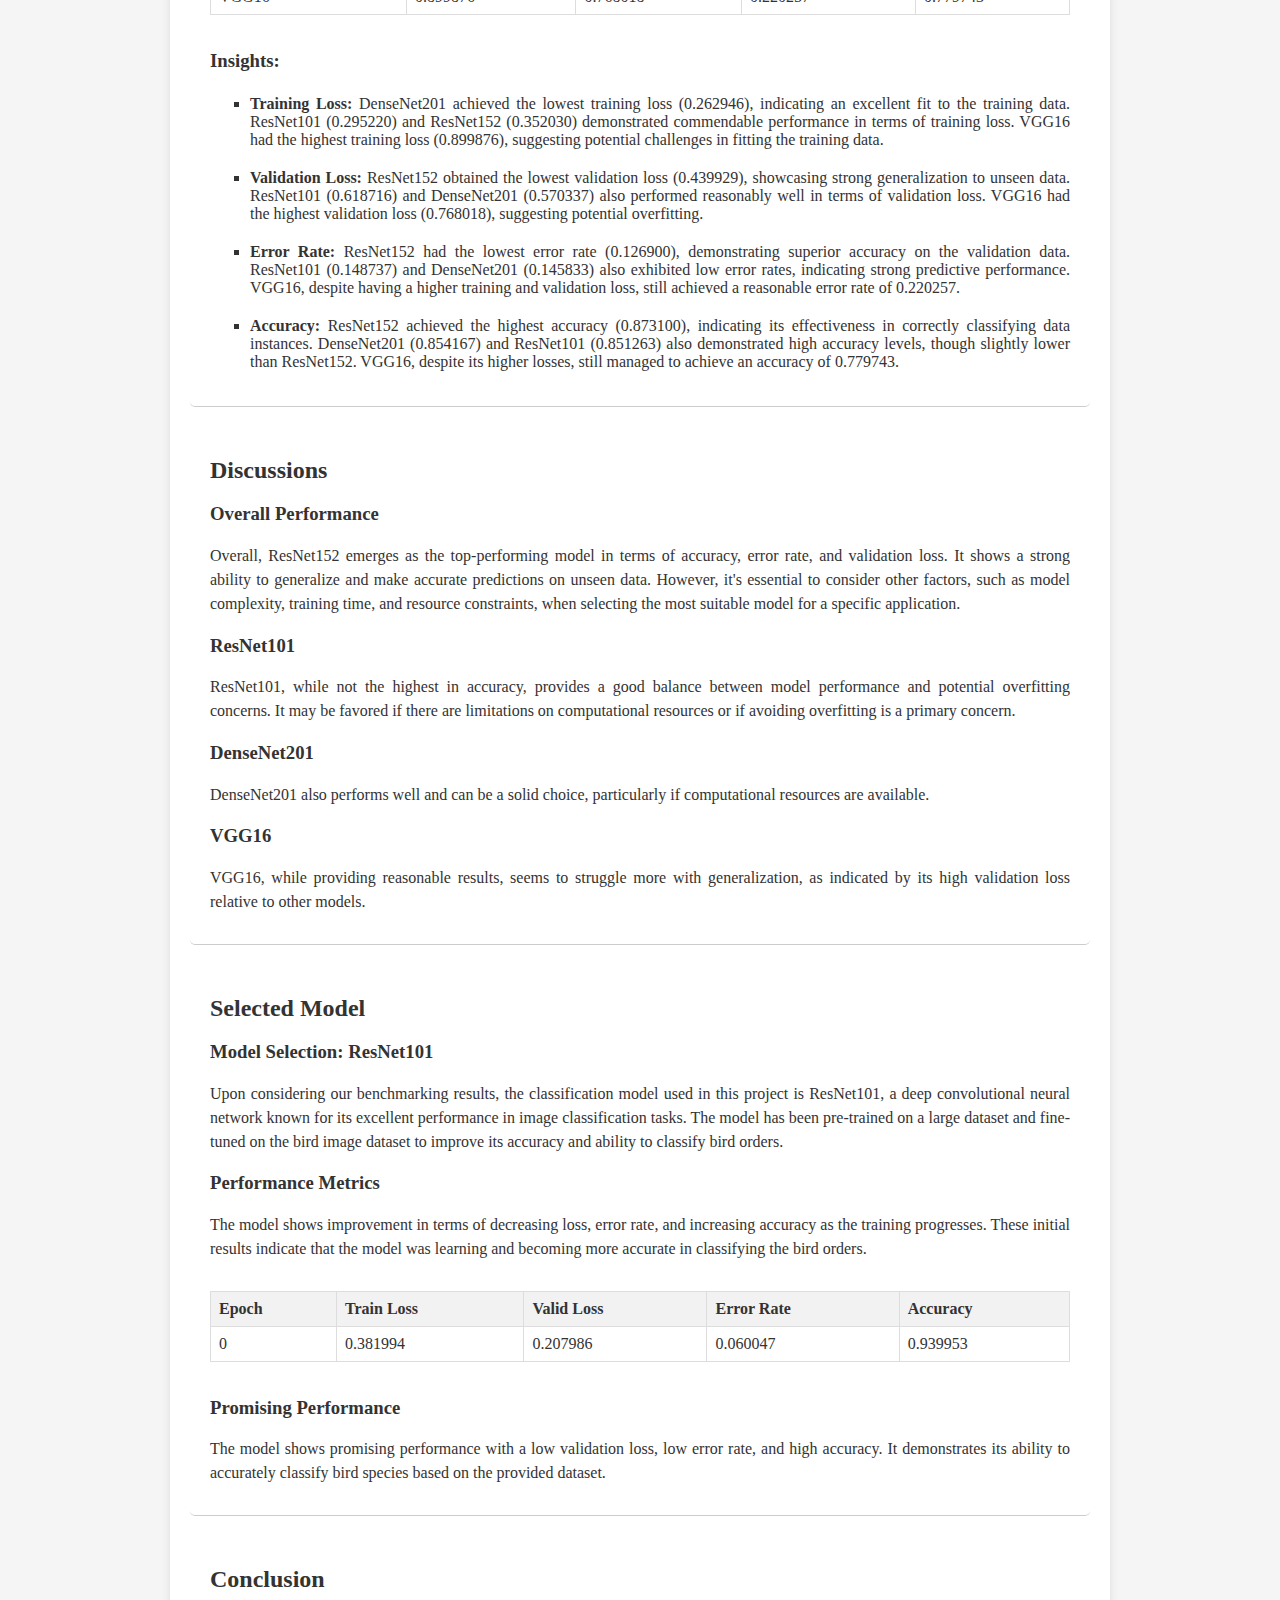
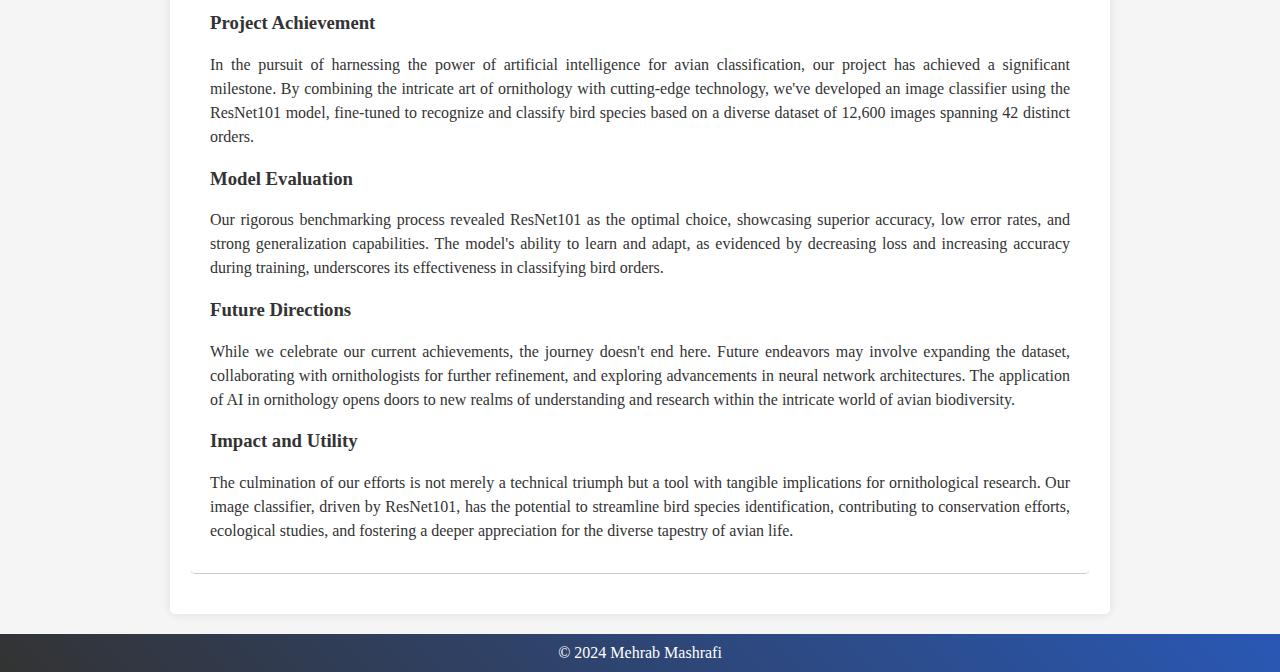
==== commit 1557a55d: "Specialities style added" ====
--- a/projects/aves-order-classifier.html
+++ b/projects/aves-order-classifier.html
@@ -14,7 +14,11 @@
                 <img src="..//resources/images/My Logo Gradient.svg" alt="Mehrab's Logo" class="logo"> <!-- Add your logo here -->
             </div>
             <h1>Mehrab Mashrafi</h1>
-            <p>UX | AI | DATA</p>
+            <div class="specialties">
+                <p class="specialty">UX</p>
+                <p class="specialty">AI</p>
+                <p class="specialty">DATA</p>
+            </div>
             <p>Currently at GMT +6 Time Zone</p>
             <div class="contact-icons">
                 <a href="https://github.com/2mdipro7" target="_blank"><i class="fab fa-github"></i></a>
--- a/style.css
+++ b/style.css
@@ -62,6 +62,24 @@
 .header-content {
     margin-top: 10px; /* Add some top margin to separate from the name */
 }
+.specialties {
+    display: flex;
+    justify-content: center;
+    gap: 20px; /* Adjust the space between each specialty */
+}
+
+.specialty {
+    background-color: rgba(255, 0, 149, 0.1); /* Subtle background, adjust as per your theme */
+    padding: 5px 15px; /* Adjust padding as needed */
+    border-radius: 5px; /* Gives a rounded corner */
+    box-shadow: 0 2px 4px rgba(0,0,0,0.1); /* Optional: Adds a subtle shadow for depth */
+    transition: background-color 0.3s, transform 0.3s; /* Smooth transition for hover effects */
+}
+
+.specialty:hover {
+    background-color: rgba(0, 0, 0, 0.2); /* Darker background on hover */
+    transform: translateY(-2px); /* Slight lift effect on hover */
+}
 
 .header-content p {
     font-size: 16px; /* Adjust font size as needed for smoother appearance */
@@ -288,6 +306,31 @@
     font-weight: bold;
     display: inline-block;
     margin-right: 10px;
+}
+.learn-more-button {
+    display: inline-block;
+    background-color: #007BFF; /* Change this to match your site's theme */
+    color: #ffffff;
+    padding: 10px 20px;
+    margin-top: 10px;
+    border-radius: 5px;
+    text-decoration: none;
+    font-weight: bold;
+    transition: background-color 0.3s ease-in-out;
+    margin-left: auto;
+}
+
+.learn-more-button:hover, .learn-more-button:focus {
+    background-color: #0056b3; /* Darker shade for hover effect */
+    color: #ffffff;
+    text-decoration: none;
+}
+
+/* Ensure the button stands out */
+section#project-summary {
+    background-color: #f8f9fa; /* Light background to make the button pop */
+    padding: 20px;
+    border-radius: 8px;
 }
 
 
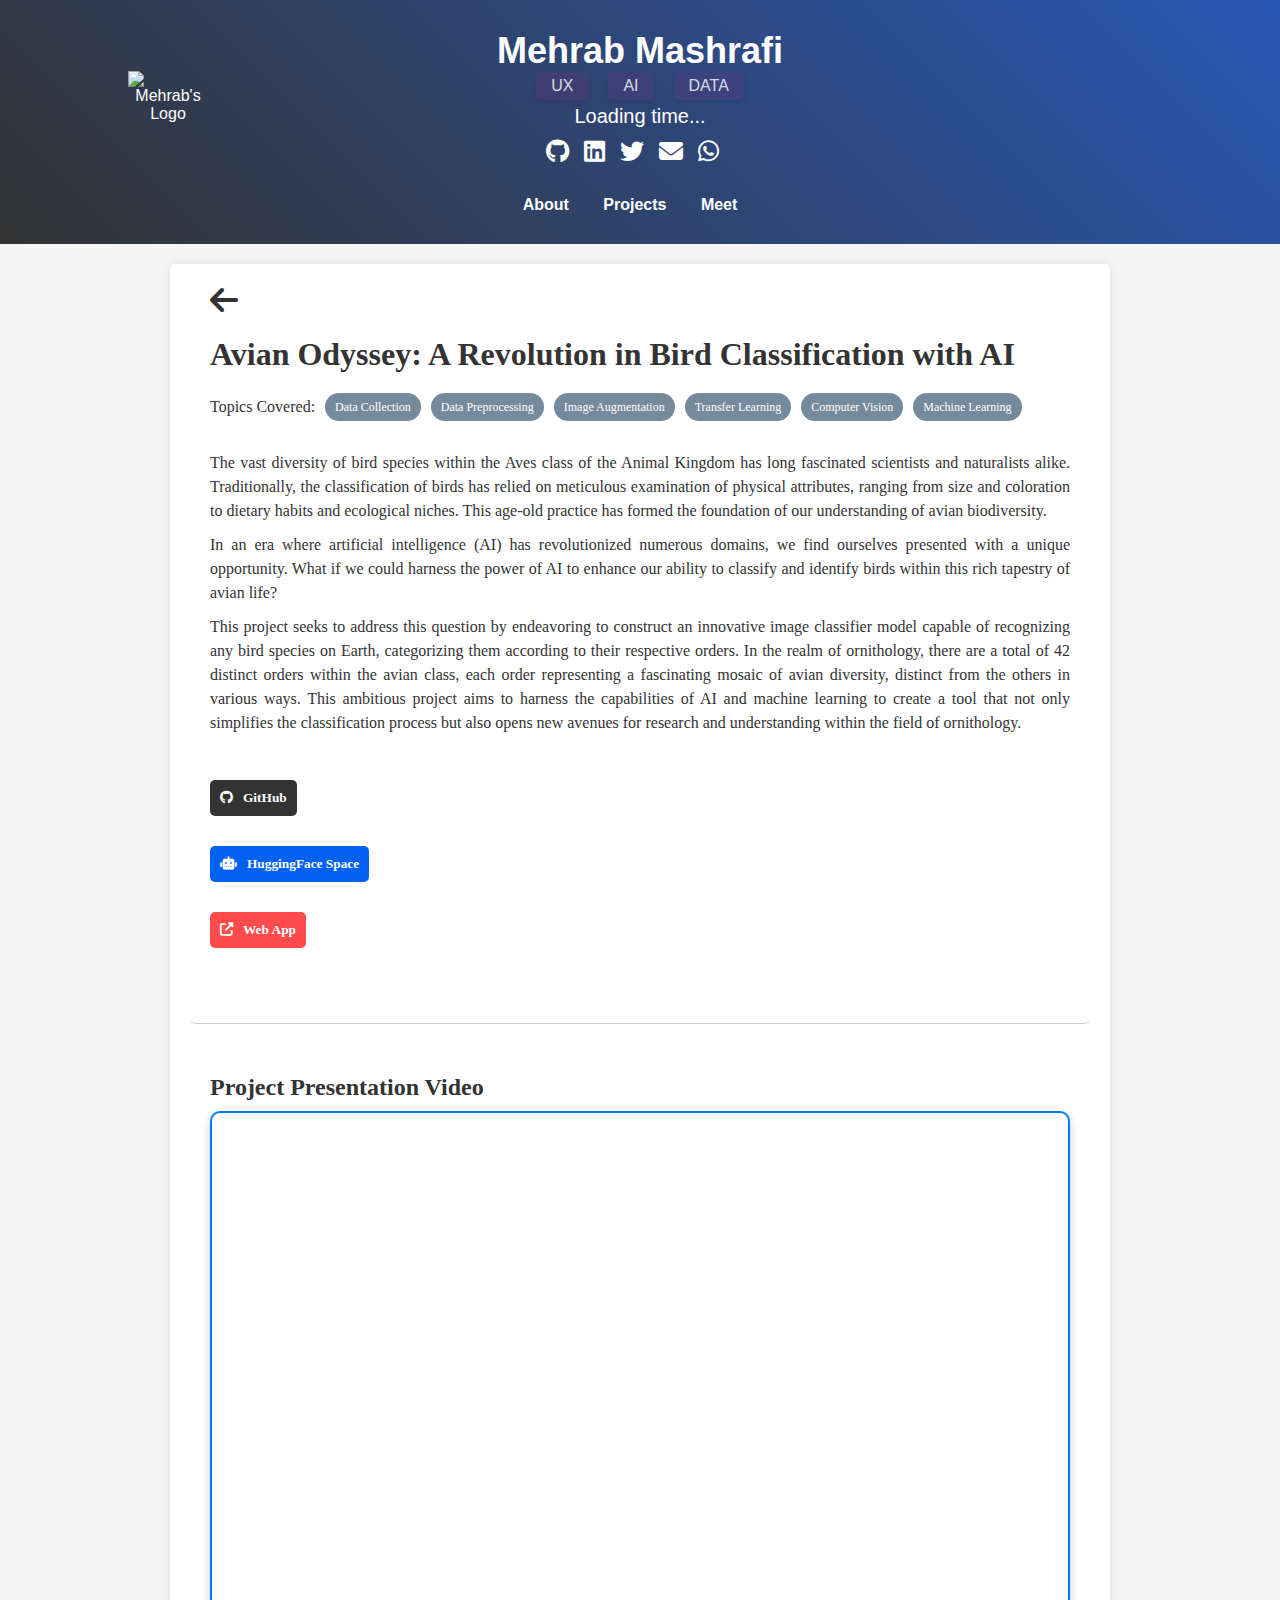
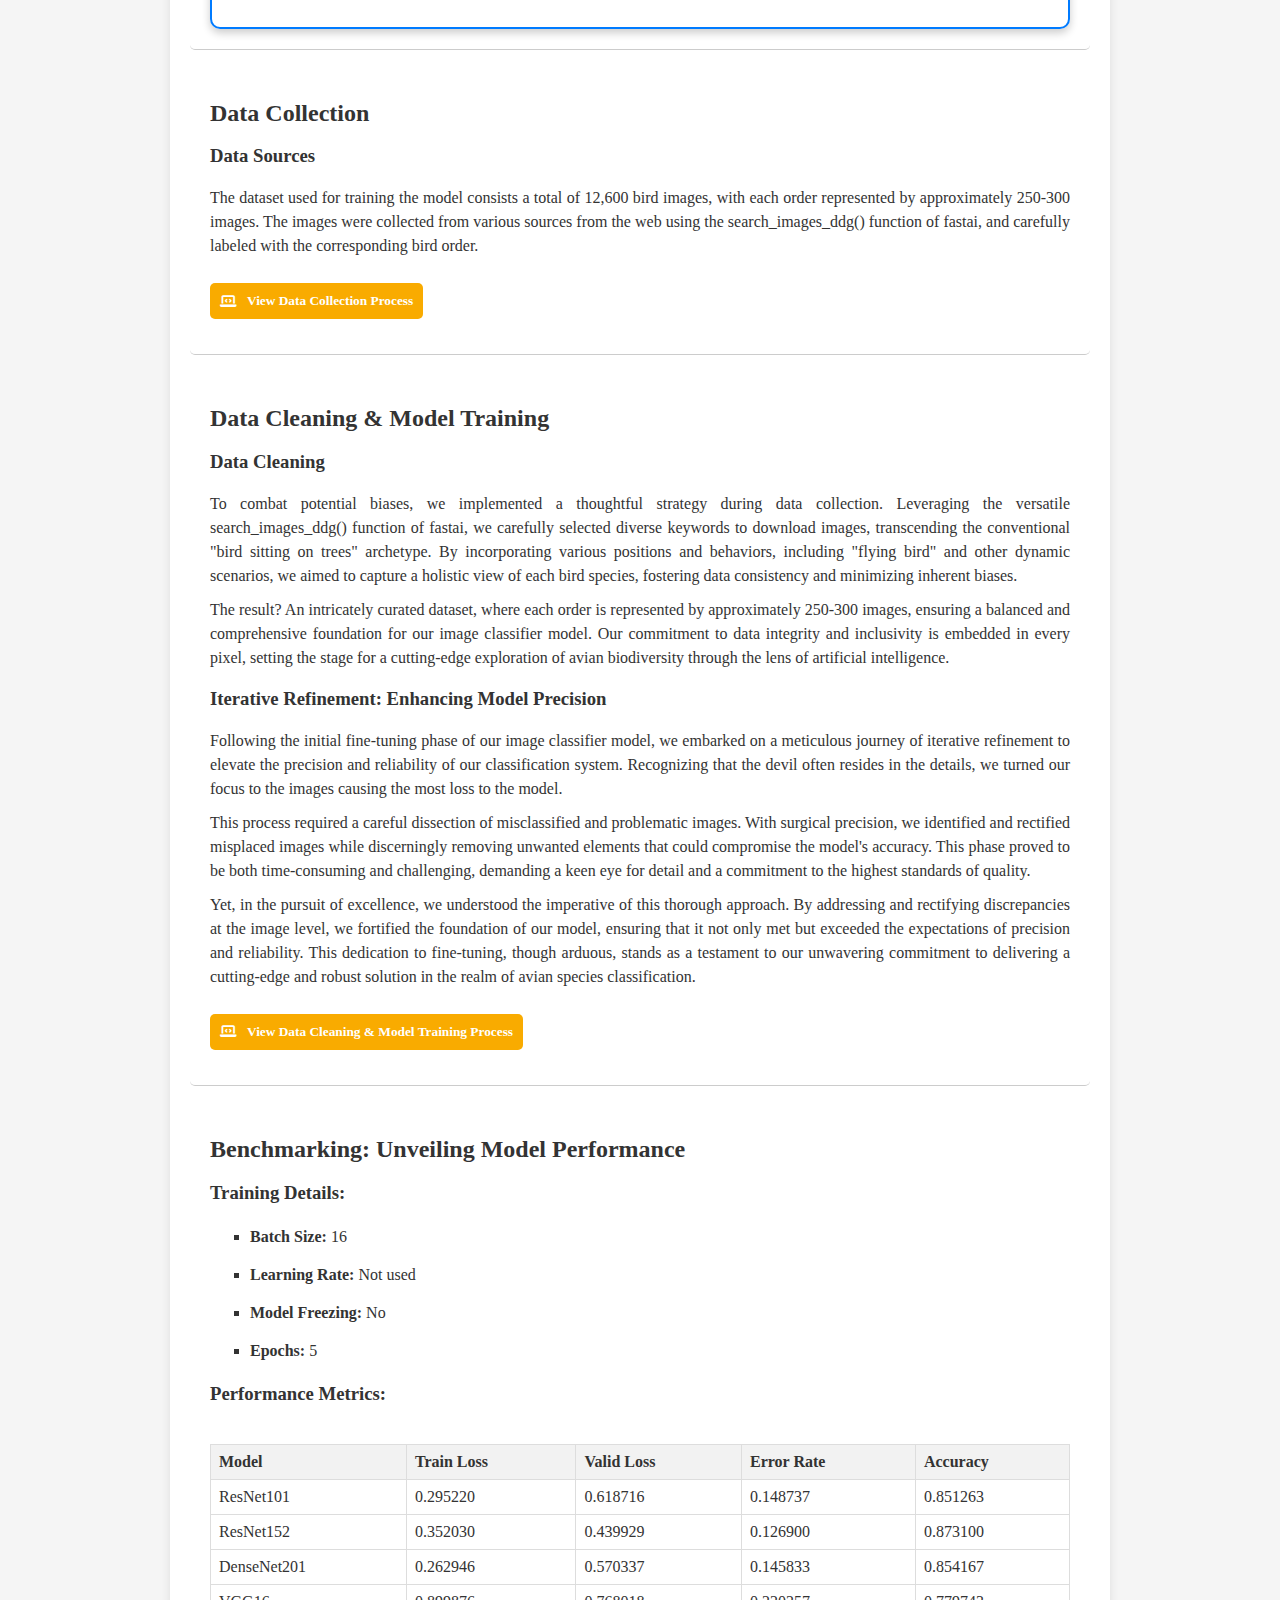
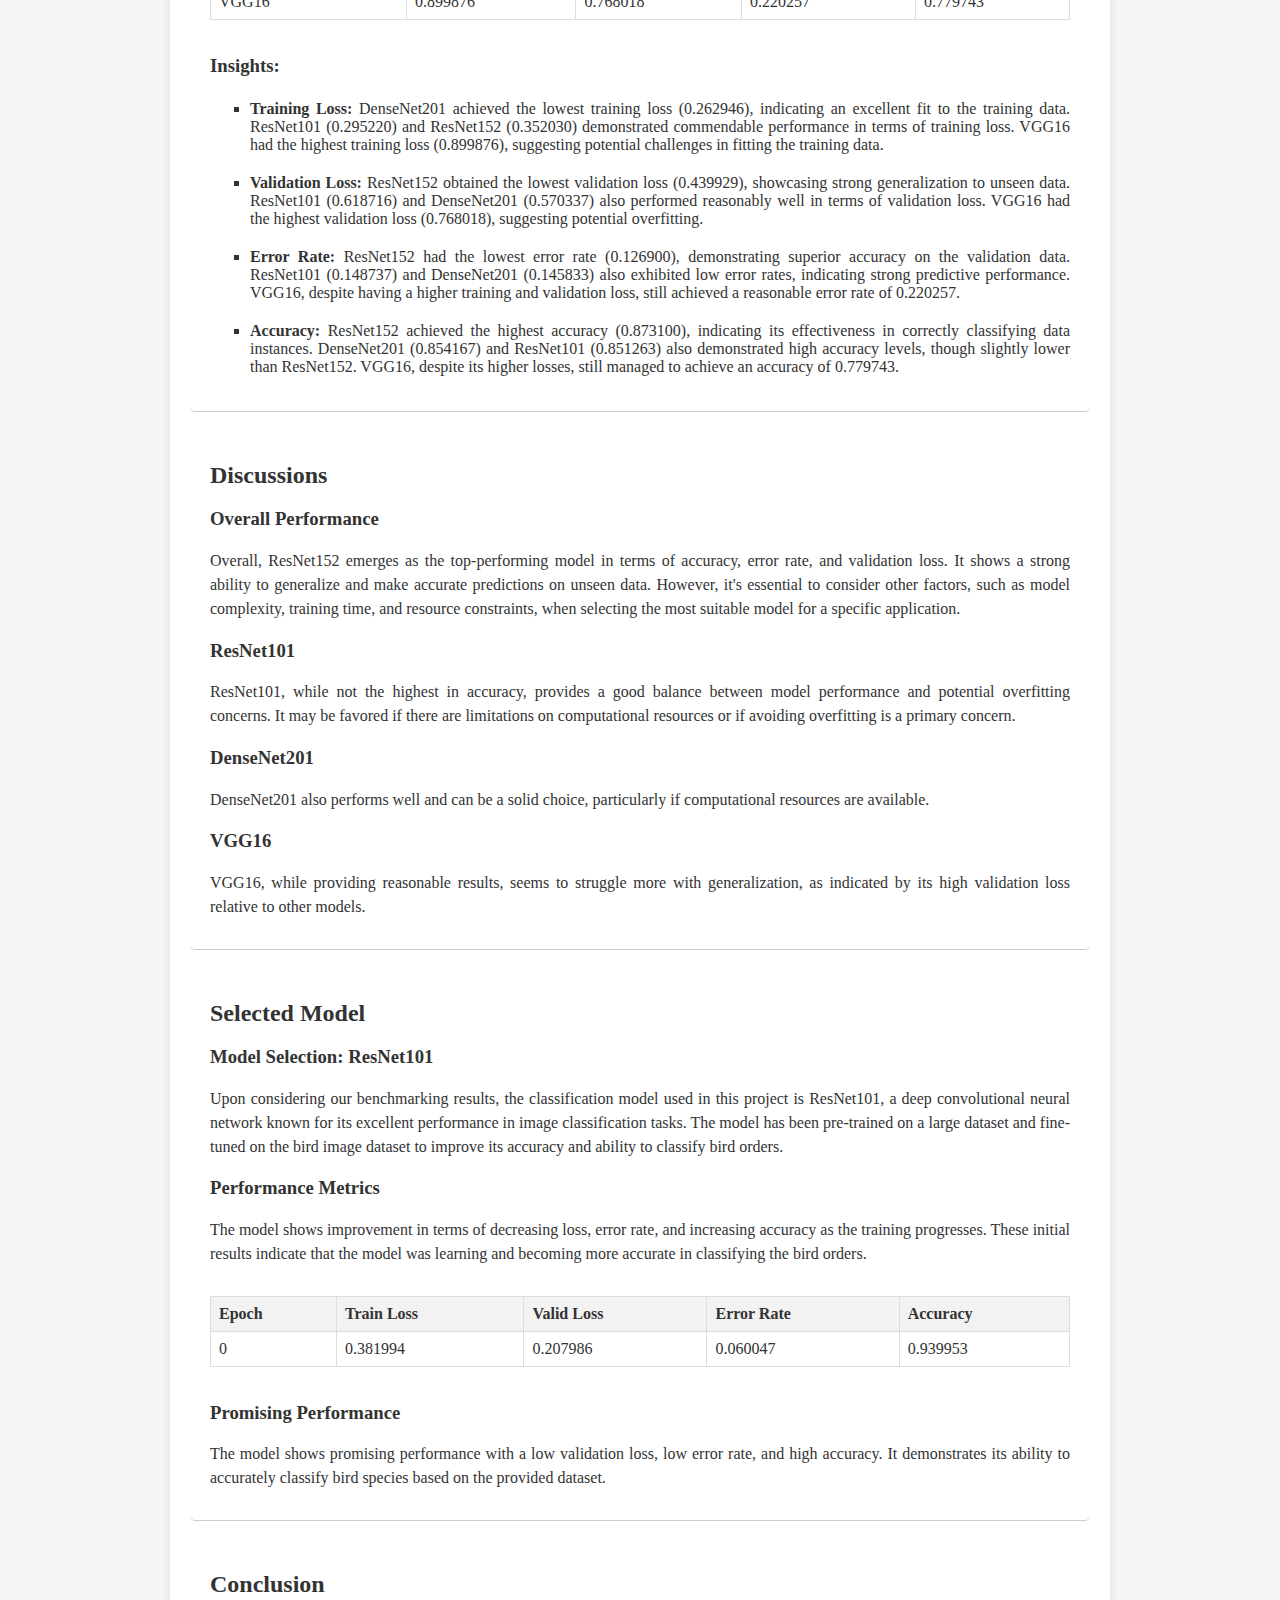
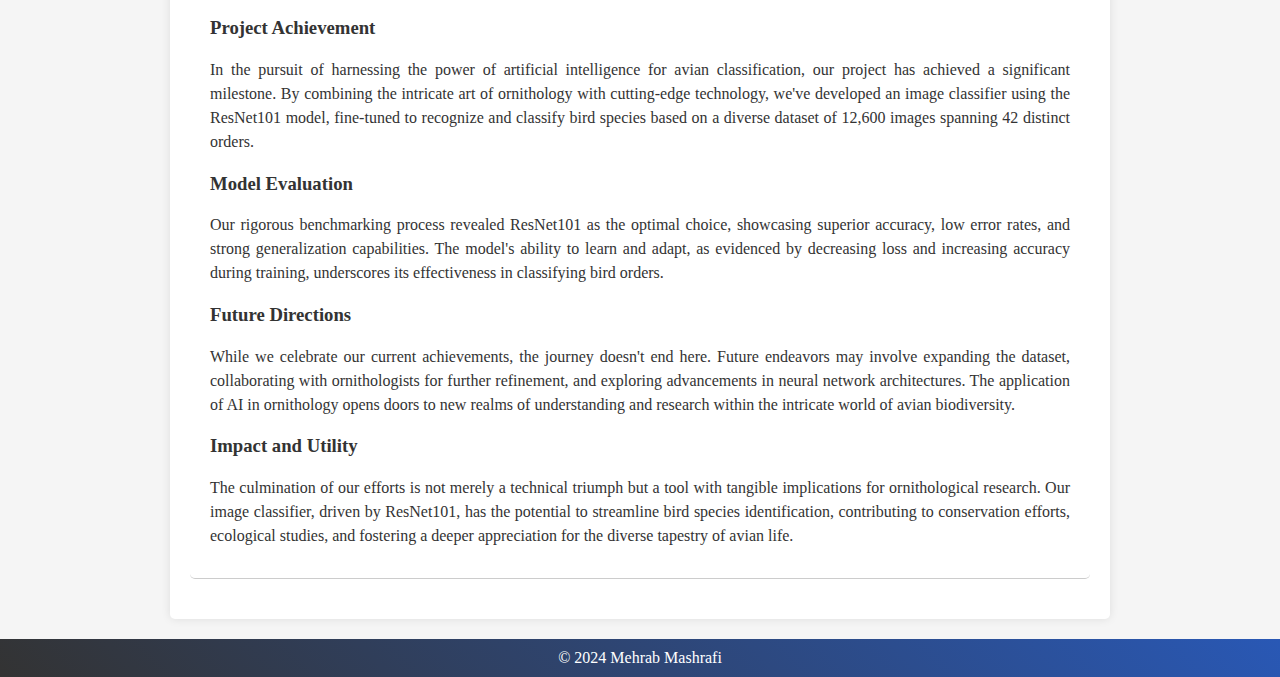
==== commit d742fc20: "Clock settings updated" ====
--- a/projects/aves-order-classifier.html
+++ b/projects/aves-order-classifier.html
@@ -19,7 +19,8 @@
                 <p class="specialty">AI</p>
                 <p class="specialty">DATA</p>
             </div>
-            <p>Currently at GMT +6 Time Zone</p>
+            <!-- Place this in the body of your HTML where you want the clock to appear -->
+            <div id="clock">Loading time...</div>
             <div class="contact-icons">
                 <a href="https://github.com/2mdipro7" target="_blank"><i class="fab fa-github"></i></a>
                 <a href="https://www.linkedin.com/in/2mdipro7" target="_blank"><i class="fab fa-linkedin"></i></a>
@@ -330,4 +331,8 @@
     <footer>
         <p>&copy; 2024 Mehrab Mashrafi</p>
     </footer>
+    <script src="js/windowScroll.js">
+    </script>
+    <script src="js/clock.js">
+    </script>
 </body>--- a/style.css
+++ b/style.css
@@ -30,6 +30,12 @@
     position: absolute;
     top: 30%; 
     left: 10%; /* moved a bit more to the right */
+}
+
+#clock {
+    font-family: Arial, sans-serif;
+    font-size: 20px;
+    transition: color 0.05s;
 }
 
 /* CSS for Header */
